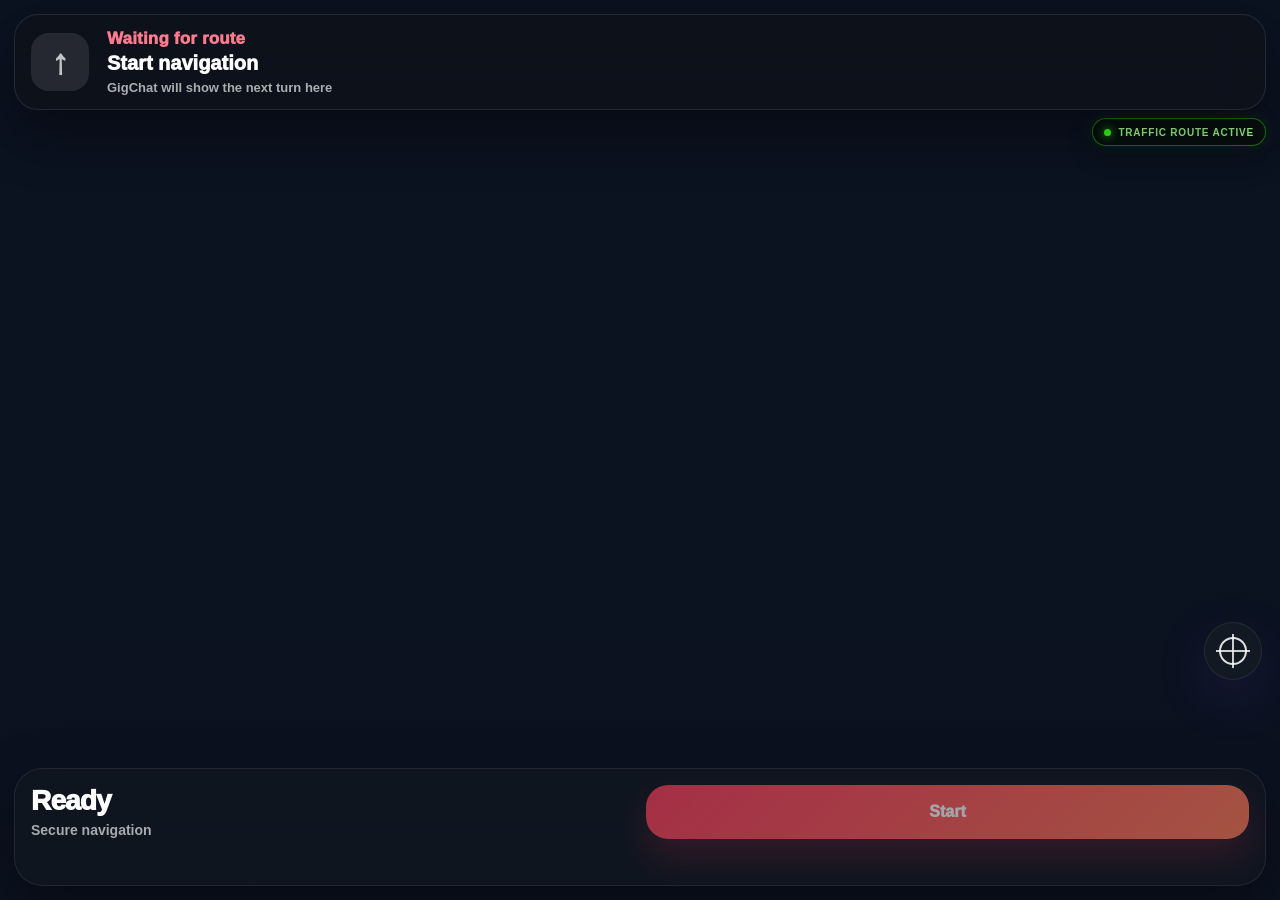
==== provider/job-3d-mapbox/index.html @ 3cf7f9a0 "Add provider language to map interface" ====
<!doctype html>
<html lang="en">
<head>
  <meta charset="utf-8" />
  <meta name="viewport" content="width=device-width, initial-scale=1, viewport-fit=cover" />
  <title>GigChat Navigation</title>

  <link href="https://api.mapbox.com/mapbox-gl-js/v3.12.0/mapbox-gl.css" rel="stylesheet" />

  <style>
    :root {
      --ink: #171327;
      --muted: rgba(45, 35, 78, 0.62);
      --violet: #7c3cff;
      --pink: #ff4f9a;
      --shadow: 0 18px 50px rgba(89, 55, 180, 0.18);
    }

    * {
      box-sizing: border-box;
      -webkit-tap-highlight-color: transparent;
    }

    html,
    body {
      margin: 0;
      width: 100%;
      height: 100%;
      overflow: hidden;
      font-family: -apple-system, BlinkMacSystemFont, "Segoe UI", Arial, sans-serif;
      background: #f6f1ff;
      color: var(--ink);
    }

    .screen {
      position: fixed;
      inset: 0;
      overflow: hidden;
      background: #f6f1ff;
    }

    .traffic-route-indicator {
      position: absolute;
      top: 118px;
      right: 14px;
      z-index: 30;
      display: flex;
      align-items: center;
      gap: 7px;
      min-height: 28px;
      padding: 0 11px;
      border: 1px solid rgba(57, 255, 20, 0.42);
      border-radius: 999px;
      background: rgba(7, 15, 12, 0.82);
      color: #9dff87;
      font-size: 10px;
      font-weight: 800;
      letter-spacing: 0.08em;
      text-transform: uppercase;
      box-shadow:
        0 8px 24px rgba(0, 0, 0, 0.28),
        0 0 14px rgba(57, 255, 20, 0.12);
      backdrop-filter: blur(10px);
      -webkit-backdrop-filter: blur(10px);
      pointer-events: none;
    }

    .traffic-route-indicator::before {
      content: "";
      width: 7px;
      height: 7px;
      flex: 0 0 7px;
      border-radius: 50%;
      background: #39ff14;
      box-shadow: 0 0 9px rgba(57, 255, 20, 0.9);
    }

    .traffic-route-indicator.checking::before {
      animation: trafficRoutePulse 0.8s ease-in-out infinite alternate;
    }

    @keyframes trafficRoutePulse {
      from {
        opacity: 0.35;
        transform: scale(0.75);
      }

      to {
        opacity: 1;
        transform: scale(1.18);
      }
    }

    #etaChip {
      display: none !important;
    }

    /* Navigation Health Layout v67 */
    .eta-chip {
      display: none !important;
    }

    .navigation-health-monitor {
      left: 14px;

    }

    .navigation-health-monitor {
      position: absolute;
      left: 12px;

      z-index: 50;
      display: none;
      width: 250px;
      max-width: calc(100vw - 28px);
      padding: 11px 13px;
      border: 1px solid rgba(255, 255, 255, 0.16);
      border-radius: 16px;
      background: rgba(5, 10, 16, 0.88);
      color: rgba(255, 255, 255, 0.92);
      font-size: 11px;
      line-height: 1.45;
      box-shadow: 0 12px 30px rgba(0, 0, 0, 0.38);
      backdrop-filter: blur(12px);
      -webkit-backdrop-filter: blur(12px);
      pointer-events: none;
    }

    .navigation-health-monitor.visible {
      display: block;
    }

    .navigation-health-title {
      margin-bottom: 5px;
      color: #39ff14;
      font-size: 10px;
      font-weight: 900;
      letter-spacing: 0.09em;
      text-transform: uppercase;
    }

    .navigation-health-row {
      display: flex;
      justify-content: space-between;
      gap: 10px;
      min-height: 17px;
    }

    .navigation-health-label {
      color: rgba(255, 255, 255, 0.56);
    }

    .navigation-health-value {
      text-align: right;
      font-weight: 750;
    }

    #map {
      position: absolute;
      inset: 0;
      z-index: 1;
    }

    .map-veil {
      position: absolute;
      inset: 0;
      z-index: 2;
      pointer-events: none;
      background:
        radial-gradient(circle at center, rgba(255,255,255,0.02), rgba(238,226,255,0.34)),
        linear-gradient(180deg, rgba(250,247,255,0.06), rgba(246,240,255,0.35));
    }

    .top-pill {
      position: absolute;
      top: calc(18px + env(safe-area-inset-top));
      left: 50%;
      transform: translateX(-50%);
      z-index: 20;
      display: flex;
      align-items: center;
      gap: 10px;
      padding: 12px 18px;
      border-radius: 999px;
      background: rgba(255,255,255,0.86);
      box-shadow: var(--shadow);
      backdrop-filter: blur(18px);
      font-size: 15px;
      font-weight: 850;
    }

    .g-mark {
      width: 25px;
      height: 25px;
      border-radius: 50%;
      display: grid;
      place-items: center;
      color: white;
      font-weight: 950;
      background: linear-gradient(135deg, var(--pink), var(--violet));
    }

    .turn-card {
      position: absolute;
      top: calc(82px + env(safe-area-inset-top));
      left: 18px;
      right: 18px;
      z-index: 20;
      min-height: 86px;
      display: flex;
      align-items: center;
      gap: 16px;
      padding: 18px;
      border-radius: 24px;
      background: rgba(255,255,255,0.9);
      box-shadow: var(--shadow);
      backdrop-filter: blur(22px);
    }

    .turn-icon {
      width: 52px;
      height: 52px;
      border-radius: 18px;
      display: grid;
      place-items: center;
      color: var(--violet);
      background: rgba(124,60,255,0.08);
      font-size: 30px;
      font-weight: 950;
      flex: 0 0 auto;
    }

    .turn-main {
      font-size: 22px;
      font-weight: 950;
      line-height: 1.08;
    }

    .turn-sub {
      margin-top: 6px;
      font-size: 15px;
      font-weight: 700;
      color: var(--muted);
    }

    .provider-arrow {
      position: absolute;
      left: 50%;
      bottom: calc(245px + env(safe-area-inset-bottom));
      z-index: 18;
      width: 78px;
      height: 78px;
      transform: translateX(-50%);
      pointer-events: none;
      filter: drop-shadow(0 18px 24px rgba(124,60,255,0.28));
    }

    .provider-arrow::before {
      content: "";
      position: absolute;
      inset: 10px;
      background: linear-gradient(135deg, #22e0ff, #7c3cff);
      clip-path: polygon(50% 0%, 92% 92%, 50% 72%, 8% 92%);
    }

    .provider-arrow::after {
      content: "";
      position: absolute;
      left: 50%;
      top: 48%;
      width: 82px;
      height: 42px;
      transform: translate(-50%, -50%);
      border-radius: 999px;
      background: rgba(124,60,255,0.16);
      z-index: -1;
    }

    .eta-chip {
      position: absolute;
      left: 18px;
      bottom: calc(220px + env(safe-area-inset-bottom));
      z-index: 20;
      min-width: 105px;
      padding: 14px 16px;
      border-radius: 999px;
      background: rgba(18,18,24,0.9);
      color: white;
      box-shadow: 0 18px 38px rgba(18,18,24,0.24);
      backdrop-filter: blur(16px);
      font-weight: 950;
      text-align: center;
    }

    .eta-chip span {
      display: block;
      font-size: 22px;
      line-height: 1;
    }

    .eta-chip small {
      display: block;
      margin-top: 5px;
      font-size: 12px;
      color: rgba(255,255,255,0.68);
      font-weight: 750;
    }

    .recenter {
      position: absolute;
      right: 18px;
      bottom: calc(220px + env(safe-area-inset-bottom));
      z-index: 20;
      width: 58px;
      height: 58px;
      border: 0;
      border-radius: 999px;
      background: rgba(255,255,255,0.92);
      color: var(--violet);
      box-shadow: var(--shadow);
      backdrop-filter: blur(18px);
      font-size: 28px;
      font-weight: 950;
    }

    .bottom-sheet {
      position: absolute;
      left: 14px;
      right: 14px;
      bottom: calc(14px + env(safe-area-inset-bottom));
      z-index: 20;
      border-radius: 28px;
      padding: 16px;
      background: rgba(255,255,255,0.92);
      box-shadow: var(--shadow);
      backdrop-filter: blur(24px);
    }

    .bottom-row {
      display: grid;
      grid-template-columns: 1fr 1fr;
      gap: 12px;
      align-items: center;
    }

    .metric strong {
      display: block;
      font-size: 28px;
      line-height: 1;
      color: var(--violet);
      font-weight: 950;
      letter-spacing: -0.03em;
    }

    .metric span {
      display: block;
      margin-top: 7px;
      color: var(--muted);
      font-size: 14px;
      font-weight: 800;
    }

    .start-btn {
      width: 100%;
      border: 0;
      border-radius: 22px;
      padding: 18px 16px;
      color: white;
      background: linear-gradient(135deg, var(--pink) 0%, var(--violet) 72%);
      box-shadow: 0 18px 36px rgba(124,60,255,0.24);
      font-size: 16px;
      font-weight: 950;
    }

    .start-btn:disabled {
      opacity: 0.62;
    }

    .status {
      margin-top: 12px;
      min-height: 18px;
      color: var(--muted);
      font-size: 13px;
      font-weight: 750;
      line-height: 1.35;
    }

    .error {
      position: absolute;
      left: 18px;
      right: 18px;
      bottom: calc(26px + env(safe-area-inset-bottom));
      z-index: 40;
      display: none;
      padding: 16px;
      border-radius: 18px;
      color: #9d174d;
      background: rgba(255,255,255,0.94);
      box-shadow: var(--shadow);
      line-height: 1.35;
      font-weight: 800;
    }

    .mapboxgl-ctrl-bottom-left,
    .mapboxgl-ctrl-bottom-right {
      display: none;
    }

    /* GigChat 3D navigation dark mode v2 */
    body,
    .screen {
      background: #0b1220;
      color: #ffffff;
    }

    .map-veil {
      background:
        linear-gradient(180deg, rgba(9, 14, 24, 0.08), rgba(9, 14, 24, 0.18)),
        radial-gradient(circle at 50% 60%, rgba(124, 60, 255, 0.05), rgba(5, 9, 16, 0.24));
    }

    .top-pill,
    .turn-card {
      display: none;
    }

    .provider-arrow {
      display: none;
    }

    .screen.live .provider-arrow {
      display: block;
    }

    .bottom-sheet {
      background: rgba(16, 22, 32, 0.94);
      color: #ffffff;
      border: 1px solid rgba(255, 255, 255, 0.08);
      box-shadow: 0 20px 55px rgba(0, 0, 0, 0.42);
    }

    .metric strong {
      color: #ffffff;
    }

    .metric span,
    .status {
      color: rgba(255, 255, 255, 0.64);
    }

    .start-btn {
      background: linear-gradient(135deg, #ff405f 0%, #ff7a59 100%);
      box-shadow: 0 18px 36px rgba(255, 64, 95, 0.24);
    }

    .eta-chip {
      background: rgba(8, 10, 15, 0.92);
      box-shadow: 0 18px 38px rgba(0, 0, 0, 0.36);
    }

    .recenter {
      background: rgba(20, 26, 36, 0.94);
      color: #ffffff;
      border: 1px solid rgba(255, 255, 255, 0.08);
    }


    /* Provider 3D marker v2 */
    .provider-arrow {
      display: none !important;
    }

    .nav-arrow-marker {
      width: 78px;
      height: 78px;
      pointer-events: none;
      filter: drop-shadow(0 18px 24px rgba(0, 0, 0, 0.34));
    }

    .nav-arrow-marker::before {
      content: "";
      position: absolute;
      inset: 10px;
      background: linear-gradient(135deg, #21dfff, #7c3cff);
      clip-path: polygon(50% 0%, 92% 92%, 50% 72%, 8% 92%);
    }

    .nav-arrow-marker::after {
      content: "";
      position: absolute;
      left: 50%;
      top: 48%;
      width: 82px;
      height: 42px;
      transform: translate(-50%, -50%);
      border-radius: 999px;
      background: rgba(124, 60, 255, 0.18);
      z-index: -1;
    }


    /* Provider 3D polish v3 */
    .nav-arrow-marker {
      filter: drop-shadow(0 14px 18px rgba(0, 0, 0, 0.26));
    }

    .nav-arrow-marker::after {
      left: 50%;
      top: 58%;
      width: 58px;
      height: 58px;
      transform: translate(-50%, -50%);
      border-radius: 999px;
      background:
        radial-gradient(circle, rgba(124, 60, 255, 0.28) 0%, rgba(124, 60, 255, 0.16) 42%, rgba(124, 60, 255, 0) 72%);
      z-index: -1;
    }

    .eta-chip {
      background: rgba(16, 22, 32, 0.94);
      border: 1px solid rgba(255, 255, 255, 0.08);
      box-shadow: 0 20px 55px rgba(0, 0, 0, 0.42);
    }

    .recenter {
      display: grid;
      place-items: center;
      position: absolute;
      font-size: 0;
      line-height: 0;
      overflow: hidden;
    }

    .recenter::before {
      content: "";
      position: absolute;
      left: 50%;
      top: 50%;
      width: 24px;
      height: 24px;
      transform: translate(-50%, -50%);
      border-radius: 50%;
      border: 2px solid rgba(255, 255, 255, 0.86);
    }

    .recenter::after {
      content: "";
      position: absolute;
      left: 50%;
      top: 50%;
      width: 34px;
      height: 34px;
      transform: translate(-50%, -50%);
      background:
        linear-gradient(90deg, transparent 0 47%, rgba(255, 255, 255, 0.86) 47% 53%, transparent 53% 100%),
        linear-gradient(0deg, transparent 0 47%, rgba(255, 255, 255, 0.86) 47% 53%, transparent 53% 100%);
      opacity: 0.92;
    }


    /* Small 3D map readability tune */
    .map-veil {
      background:
        linear-gradient(180deg, rgba(9, 14, 24, 0.04), rgba(9, 14, 24, 0.10)),
        radial-gradient(circle at 50% 60%, rgba(124, 60, 255, 0.04), rgba(5, 9, 16, 0.14)) !important;
    }


    /* Dark readable map v10 */
    .map-veil {
      background:
        linear-gradient(180deg, rgba(5, 9, 16, 0.02), rgba(5, 9, 16, 0.08)),
        radial-gradient(circle at 50% 65%, rgba(124, 60, 255, 0.04), rgba(5, 9, 16, 0.08)) !important;
    }


    /* Vector dark map readable labels v11 */
    .map-veil {
      background:
        linear-gradient(180deg, rgba(5, 9, 16, 0.00), rgba(5, 9, 16, 0.04)) !important;
    }


    /* Soften dark map black blocks v12 */


    /* Red guide-color 3D provider arrow v14 */
    .nav-arrow-marker {
      width: 86px;
      height: 86px;
      pointer-events: none;
      filter:
        drop-shadow(0 10px 8px rgba(0, 0, 0, 0.34))
        drop-shadow(0 0 20px rgba(255, 64, 95, 0.34));
    }

    .nav-arrow-marker::before {
      content: "";
      position: absolute;
      left: 50%;
      top: 50%;
      width: 78px;
      height: 78px;
      transform: translate(-50%, -50%);
      background: #ffffff;
      clip-path: polygon(50% 3%, 91% 89%, 50% 71%, 9% 89%);
      filter: drop-shadow(0 4px 7px rgba(0, 0, 0, 0.28));
      z-index: 2;
    }

    .nav-arrow-marker::after {
      content: "";
      position: absolute;
      left: 50%;
      top: 50%;
      width: 59px;
      height: 59px;
      transform: translate(-50%, -52%);
      background:
        linear-gradient(145deg, #ff7b8d 0%, #ff405f 48%, #e9284d 100%);
      clip-path: polygon(50% 4%, 90% 88%, 50% 70%, 10% 88%);
      box-shadow:
        inset 0 4px 8px rgba(255, 255, 255, 0.42),
        inset 0 -7px 11px rgba(130, 0, 25, 0.30),
        0 0 16px rgba(255, 64, 95, 0.42);
      z-index: 3;
    }


    /* GPS turn-by-turn banner v15 */
    .gps-banner {
      position: absolute;
      left: 14px;
      right: 14px;
      top: calc(14px + env(safe-area-inset-top));
      z-index: 30;
      min-height: 92px;
      display: grid;
      grid-template-columns: 64px 1fr;
      gap: 12px;
      align-items: center;
      padding: 14px 16px;
      border-radius: 24px;
      background: rgba(13, 18, 27, 0.94);
      color: #ffffff;
      border: 1px solid rgba(255, 255, 255, 0.10);
      box-shadow: 0 22px 55px rgba(0, 0, 0, 0.42);
      backdrop-filter: blur(22px);
      -webkit-backdrop-filter: blur(22px);
    }

    .gps-icon {
      width: 58px;
      height: 58px;
      display: grid;
      place-items: center;
      border-radius: 18px;
      background:
        radial-gradient(circle at 35% 25%, rgba(255,255,255,0.38), rgba(255,255,255,0) 34%),
        linear-gradient(145deg, #ff7b8d 0%, #ff405f 48%, #e9284d 100%);
      color: #ffffff;
      font-size: 34px;
      font-weight: 950;
      line-height: 1;
      box-shadow:
        inset 0 4px 8px rgba(255, 255, 255, 0.30),
        inset 0 -7px 11px rgba(130, 0, 25, 0.30),
        0 0 18px rgba(255, 64, 95, 0.36);
    }

    .gps-copy {
      min-width: 0;
    }

    .gps-distance {
      font-size: 17px;
      font-weight: 950;
      color: #ff7b8d;
      letter-spacing: 0.01em;
      margin-bottom: 4px;
    }

    .gps-instruction {
      font-size: 20px;
      line-height: 1.08;
      font-weight: 950;
      color: #ffffff;
      white-space: nowrap;
      overflow: hidden;
      text-overflow: ellipsis;
    }

    .gps-sub {
      margin-top: 5px;
      font-size: 13px;
      line-height: 1.18;
      font-weight: 750;
      color: rgba(255, 255, 255, 0.66);
      white-space: nowrap;
      overflow: hidden;
      text-overflow: ellipsis;
    }

    .gps-banner.waiting .gps-icon {
      background: rgba(255, 255, 255, 0.10);
      box-shadow: none;
      color: rgba(255, 255, 255, 0.72);
    }

    @media (max-width: 390px) {
      .gps-banner {
        grid-template-columns: 58px 1fr;
        min-height: 86px;
        padding: 12px 14px;
      }

      .gps-icon {
        width: 52px;
        height: 52px;
        font-size: 30px;
      }

      .gps-instruction {
        font-size: 18px;
      }
    }

  </style>
</head>

<body>
  <main class="screen">
    <div id="map"></div>

    <div id="navigationHealthMonitor" class="navigation-health-monitor">
      <div class="navigation-health-title">Navigation health</div>

      <div class="navigation-health-row">
        <span class="navigation-health-label">GPS</span>
        <span id="healthGps" class="navigation-health-value">Waiting</span>
      </div>

      <div class="navigation-health-row">
        <span class="navigation-health-label">ETA</span>
        <span id="healthEta" class="navigation-health-value">Waiting</span>
      </div>

      <div class="navigation-health-row">
        <span class="navigation-health-label">Map Match</span>
        <span id="healthMapMatch" class="navigation-health-value">Waiting</span>
      </div>

      <div class="navigation-health-row">
        <span class="navigation-health-label">Watcher</span>
        <span id="healthWatcher" class="navigation-health-value">Inactive</span>
      </div>

      <div class="navigation-health-row">
        <span class="navigation-health-label">Page</span>
        <span id="healthPage" class="navigation-health-value">Visible</span>
      </div>

      <div class="navigation-health-row">
        <span class="navigation-health-label">Resume</span>
        <span id="healthResume" class="navigation-health-value">None</span>
      </div>

      <div class="navigation-health-row">
        <span class="navigation-health-label">Recovery</span>
        <span id="healthRecovery" class="navigation-health-value">None</span>
      </div>

      <div class="navigation-health-row">
        <span class="navigation-health-label">Restarts</span>
        <span id="healthRestarts" class="navigation-health-value">0</span>
      </div>
    </div>
    <div id="trafficRouteIndicator" class="traffic-route-indicator">
      Traffic route active
    </div>
    <div class="map-veil"></div>

    <div class="top-pill">
      <div class="g-mark">G</div>
      <div>Navigation</div>
    </div>

    <section class="turn-card">
      <div class="turn-icon">&#8599;</div>
      <div>
        <div id="turnMain" class="turn-main">Ready to start</div>
        <div id="turnSub" class="turn-sub">Live route inside GigChat</div>
      </div>
    </section>

    <div class="provider-arrow" aria-hidden="true"></div>


    <section id="gpsBanner" class="gps-banner waiting" aria-live="polite">
      <div id="gpsIcon" class="gps-icon">↑</div>
      <div class="gps-copy">
        <div id="gpsDistance" class="gps-distance">Waiting for route</div>
        <div id="gpsInstruction" class="gps-instruction">Start navigation</div>
        <div id="gpsSub" class="gps-sub">GigChat will show the next turn here</div>
      </div>
    </section>

    <div class="eta-chip">
      <span id="etaChip">--</span>
      <small>ETA</small>
    </div>

    <button id="recenterBtn" class="recenter" type="button">&#8982;</button>

    <section class="bottom-sheet">
      <div class="bottom-row">
        <div class="metric">
          <strong id="etaMain">Ready</strong>
          <span id="distanceMain">Secure navigation</span>
        </div>

        <button id="navBtn" class="start-btn" disabled type="button">
          Start
        </button>
      </div>

      <div id="navStatus" class="status"></div>
    </section>

    <div id="error" class="error"></div>
  </main>

  <script src="https://api.mapbox.com/mapbox-gl-js/v3.12.0/mapbox-gl.js"></script>

  <script>
    const API_BASE = "https://ohpsfazyxduzacwdjyrv.functions.supabase.co/rapid-task";

    const navBtn = document.getElementById("navBtn");
    const navStatusEl = document.getElementById("navStatus");
    const trafficRouteIndicatorEl =
      document.getElementById("trafficRouteIndicator");
    const errorEl = document.getElementById("error");
    const etaChipEl = document.getElementById("etaChip");
    const etaMainEl = document.getElementById("etaMain");
    const distanceMainEl = document.getElementById("distanceMain");
    const gpsBannerEl = document.getElementById("gpsBanner");
    const gpsIconEl = document.getElementById("gpsIcon");
    const gpsDistanceEl = document.getElementById("gpsDistance");
    const gpsInstructionEl = document.getElementById("gpsInstruction");
    const gpsSubEl = document.getElementById("gpsSub");
    const turnMainEl = document.getElementById("turnMain");
    const turnSubEl = document.getElementById("turnSub");
    const recenterBtn = document.getElementById("recenterBtn");
    const screenEl = document.querySelector(".screen");
    const bottomSheetEl = document.querySelector(".bottom-sheet");

    const navigationHealthMonitorEl =
      document.getElementById("navigationHealthMonitor");
    const healthGpsEl = document.getElementById("healthGps");
    const healthEtaEl = document.getElementById("healthEta");
    const healthMapMatchEl = document.getElementById("healthMapMatch");
    const healthWatcherEl = document.getElementById("healthWatcher");
    const healthPageEl = document.getElementById("healthPage");
    const healthResumeEl = document.getElementById("healthResume");
    const healthRecoveryEl = document.getElementById("healthRecovery");
    const healthRestartsEl = document.getElementById("healthRestarts");

    let navigationVisibilityTracking = false;
    let lastNavigationVisibilityAction = "";
    let lastNavigationVisibilityActionAt = 0;

    let currentToken = "";
    let exactLat = null;
    let exactLng = null;

    // Provider Map Language v69
    let providerLanguage = "en";

    function providerText(en, es) {
      return providerLanguage === "es" ? es : en;
    }

    function applyProviderMapLanguage() {
      // Provider Map Language v69
      document.documentElement.lang = providerLanguage;

      const healthTitleEl =
        document.querySelector(".navigation-health-title");

      if (healthTitleEl) {
        healthTitleEl.textContent = providerText(
          "Navigation health",
          "Estado de navegaciÃ³n"
        );
      }

      const healthLabels =
        document.querySelectorAll(".navigation-health-label");

      const translatedHealthLabels = providerLanguage === "es"
        ? [
            "GPS",
            "Tiempo estimado",
            "Ajuste al mapa",
            "Seguimiento",
            "PÃ¡gina",
            "ReanudaciÃ³n",
            "RecuperaciÃ³n",
            "Reinicios",
          ]
        : [
            "GPS",
            "ETA",
            "Map Match",
            "Watcher",
            "Page",
            "Resume",
            "Recovery",
            "Restarts",
          ];

      healthLabels.forEach((element, index) => {
        if (translatedHealthLabels[index]) {
          element.textContent = translatedHealthLabels[index];
        }
      });

      if (trafficRouteIndicatorEl) {
        trafficRouteIndicatorEl.textContent = providerText(
          "Traffic route active",
          "Ruta con trÃ¡fico activa"
        );
      }

      const topNavigationLabel =
        document.querySelector(".top-pill div:last-child");

      if (topNavigationLabel) {
        topNavigationLabel.textContent = providerText(
          "Navigation",
          "NavegaciÃ³n"
        );
      }

      if (turnMainEl) {
        turnMainEl.textContent = providerText(
          "Ready to start",
          "Listo para comenzar"
        );
      }

      if (turnSubEl) {
        turnSubEl.textContent = providerText(
          "Live route inside GigChat",
          "Ruta en vivo dentro de GigChat"
        );
      }

      if (gpsDistanceEl) {
        gpsDistanceEl.textContent = providerText(
          "Waiting for route",
          "Esperando ruta"
        );
      }

      if (gpsInstructionEl) {
        gpsInstructionEl.textContent = providerText(
          "Start navigation",
          "Iniciar navegaciÃ³n"
        );
      }

      if (gpsSubEl) {
        gpsSubEl.textContent = providerText(
          "GigChat will show the next turn here",
          "GigChat mostrarÃ¡ aquÃ­ el prÃ³ximo giro"
        );
      }

      if (etaMainEl) {
        etaMainEl.textContent = providerText(
          "Ready",
          "Listo"
        );
      }

      if (distanceMainEl) {
        distanceMainEl.textContent = providerText(
          "Secure navigation",
          "NavegaciÃ³n segura"
        );
      }

      if (navBtn && !navigationVisibilityTracking) {
        navBtn.textContent = providerText(
          "Start",
          "Comenzar"
        );
      }

      if (healthGpsEl) {
        healthGpsEl.textContent = providerText(
          "Waiting",
          "Esperando"
        );
      }

      if (healthEtaEl) {
        healthEtaEl.textContent = providerText(
          "Waiting",
          "Esperando"
        );
      }

      if (healthMapMatchEl) {
        healthMapMatchEl.textContent = providerText(
          "Waiting",
          "Esperando"
        );
      }

      if (healthWatcherEl) {
        healthWatcherEl.textContent = providerText(
          "Inactive",
          "Inactivo"
        );
      }

      if (healthPageEl) {
        healthPageEl.textContent = providerText(
          "Visible",
          "Visible"
        );
      }

      if (healthResumeEl) {
        healthResumeEl.textContent = providerText(
          "None",
          "Ninguna"
        );
      }

      if (healthRecoveryEl) {
        healthRecoveryEl.textContent = providerText(
          "None",
          "Ninguna"
        );
      }
    }
    const mapboxTokenUrl = new URL(window.location.href);
    const shouldResetMapboxToken =
      mapboxTokenUrl.searchParams.get("reset_mapbox_token") === "1";

    if (shouldResetMapboxToken) {
      localStorage.removeItem("GIGCHAT_MAPBOX_PUBLIC_TOKEN");
    }

    const storedMapboxToken = localStorage.getItem("GIGCHAT_MAPBOX_PUBLIC_TOKEN");
    const promptedMapboxToken =
      storedMapboxToken || window.prompt("Paste Mapbox public token for this browser");

    mapboxgl.accessToken = promptedMapboxToken || "";

    if (promptedMapboxToken) {
      localStorage.setItem("GIGCHAT_MAPBOX_PUBLIC_TOKEN", promptedMapboxToken);
    }

    let map = null;
    let routePoints = [];
    let watchId = null;
    let lastPingAt = 0;

    // Navigation Health Monitor v65
    const navigationHealthUrl = new URL(window.location.href);
    const navigationHealthDebugEnabled =
      navigationHealthUrl.searchParams.get("debug") === "1";

    const NAVIGATION_GPS_STALE_MS = 30000;
    const NAVIGATION_RECOVERY_COOLDOWN_MS = 18000;
    const NAVIGATION_HEALTH_REFRESH_MS = 3000;

    let navigationLastGpsAt = 0;
    let navigationLastEtaAt = 0;
    let navigationLastMapMatchAt = 0;
    let navigationMapMatchStatus = "Waiting";
    let navigationLastRecoveryAt = 0;
    let navigationRecoveryInFlight = false;

    // Navigation Recovery Proof v68
    let navigationLastResumeAt = 0;
    let navigationLastRecoveryReason = "None";
    let navigationRecoveryRestartCount = 0;
    let followProvider = false;
    let wakeLock = null;
    let lastProviderPoint = null;
    let providerMarker = null;
    let serviceAreaDomMarker = null;

    // Initial Camera Align v30
    let initialCameraAligned = false;

    // Provider Fast Bearing v23
    let lastLiveHeading = null;
    let lastLiveHeadingAt = 0;

    const PROVIDER_HEADING_MAX_AGE_MS = 2500;
    const PROVIDER_HEADING_MIN_SPEED_MPH = 4;

    // Service Area Circle v22
    let serviceAreaLngLat = null;

    const SERVICE_AREA_RADIUS_METERS = 60;

    // Provider Arrival Geofence v68
    let providerArrivalActionSent = false;
    let providerArrivalActionInFlight = false;
    let providerArrivalLastAttemptAt = 0;

    const PROVIDER_ARRIVAL_RETRY_MS = 15000;
    const PROVIDER_ARRIVAL_MAX_ACCURACY_METERS = 80;

    // GPS Navigation Meter v21
    let navigationRouteSteps = [];
    let navigationRouteStepsSignature = "";
    let navigationCurrentStepIndex = 0;
    let navigationLastTurnNowAt = 0;

    const NAVIGATION_STEP_LOOKAHEAD_COUNT = 3;
    const NAVIGATION_TURN_NOW_METERS = 12;
    const NAVIGATION_SWITCH_STEP_METERS = 8;

    // Provider Speed Debug v19
    let lastSpeedDebugPoint = null;
    let lastSpeedDebugAt = 0;
    let smoothedSpeedMph = 0;

    const METERS_PER_SECOND_TO_MPH = 2.2369362920544;

    // Navigation Tracking v18
    let lastAcceptedGpsLngLat = null;
    let lastAcceptedGpsAt = 0;

    const NAVIGATION_SNAP_BACKTRACK_SEGMENTS = 2;
    const NAVIGATION_SNAP_LOOKAHEAD_SEGMENTS = 80;
    const NAVIGATION_MIN_GPS_MOVE_METERS = 1.5;
    const NAVIGATION_HARD_CATCHUP_METERS = 75;

    // Route Progress v17
    let fullRouteLinePoints = [];
    let routeProgressLastIndex = 0;
    let routeProgressLastUpdateAt = 0;

    const ROUTE_PROGRESS_UPDATE_INTERVAL_MS = 120;
    const MAPBOX_REROUTE_WATCHDOG_INTERVAL_MS = 75000;

    // Provider Map Matching v60B
    const PROVIDER_MAP_MATCH_INTERVAL_MS = 5000;
    const PROVIDER_MAP_MATCH_MAX_POINTS = 8;
    const PROVIDER_MAP_MATCH_MIN_CONFIDENCE = 0.15;

    let providerMapMatchingPoints = [];
    let providerLastMapMatchAt = 0;
    let providerMapMatchingInFlight = false;

    // Smooth Provider Navigation v16
    // Marker Glide v36
    let smoothProviderPoint = null;
    let smoothProviderBearing = 0;
    let smoothProviderAnimationFrame = 0;
    let lastProviderCameraAt = 0;

    const SMOOTH_PROVIDER_MIN_ANIMATION_MS = 420;
    const SMOOTH_PROVIDER_MAX_ANIMATION_MS = 950;
    const SMOOTH_PROVIDER_CAMERA_INTERVAL_MS = 180;
    const SMOOTH_PROVIDER_MAX_ACCURACY_METERS = 150;


    function getToken() {
      const url = new URL(window.location.href);
      const queryToken = url.searchParams.get("token");
      if (queryToken) return queryToken.trim();

      const parts = window.location.pathname.split("/").filter(Boolean);
      return parts[parts.length - 1] || "";
    }

    function navigationHealthAgeText(timestamp) {
      const value = Number(timestamp);

      if (!Number.isFinite(value) || value <= 0) {
        return "Waiting";
      }

      const seconds = Math.max(
        0,
        Math.round((Date.now() - value) / 1000)
      );

      if (seconds <= 2) return "Live";
      return `${seconds}s ago`;
    }

    function positionNavigationHealthMonitor() {
      // Navigation Health Layout v67
      if (
        !navigationHealthMonitorEl ||
        !bottomSheetEl ||
        !screenEl
      ) {
        return;
      }

      const screenRect = screenEl.getBoundingClientRect();
      const sheetRect = bottomSheetEl.getBoundingClientRect();

      const bottomDistance = Math.max(
        8,
        screenRect.bottom - sheetRect.top + 8
      );

      navigationHealthMonitorEl.style.bottom =
        `${Math.round(bottomDistance)}px`;
    }

    function updateNavigationHealthMonitor() {
      // Navigation Health Monitor v65
      if (!navigationHealthMonitorEl) return;

      positionNavigationHealthMonitor();

      navigationHealthMonitorEl.classList.toggle(
        "visible",
        navigationHealthDebugEnabled
      );

      if (!navigationHealthDebugEnabled) return;

      const gpsAge = navigationLastGpsAt
        ? Date.now() - navigationLastGpsAt
        : Infinity;

      if (healthGpsEl) {
        healthGpsEl.textContent =
          gpsAge <= NAVIGATION_GPS_STALE_MS
            ? navigationHealthAgeText(navigationLastGpsAt)
            : navigationLastGpsAt
              ? `Delayed ${Math.round(gpsAge / 1000)}s`
              : "Waiting";
      }

      if (healthEtaEl) {
        healthEtaEl.textContent =
          navigationHealthAgeText(navigationLastEtaAt);
      }

      if (healthMapMatchEl) {
        const age = navigationLastMapMatchAt
          ? navigationHealthAgeText(navigationLastMapMatchAt)
          : "";

        healthMapMatchEl.textContent =
          age && navigationMapMatchStatus === "Matched"
            ? `Matched Â· ${age}`
            : navigationMapMatchStatus;
      }

      if (healthWatcherEl) {
        healthWatcherEl.textContent =
          navigationRecoveryInFlight
            ? "Restarting"
            : watchId !== null
              ? "Active"
              : "Inactive";
      }

      if (healthPageEl) {
        healthPageEl.textContent =
          document.visibilityState === "visible"
            ? navigator.onLine
              ? "Visible / online"
              : "Visible / offline"
            : "Hidden";
      }

      if (healthResumeEl) {
        healthResumeEl.textContent =
          navigationLastResumeAt
            ? navigationHealthAgeText(navigationLastResumeAt)
            : "None";
      }

      if (healthRecoveryEl) {
        healthRecoveryEl.textContent =
          navigationLastRecoveryReason || "None";
      }

      if (healthRestartsEl) {
        healthRestartsEl.textContent =
          String(navigationRecoveryRestartCount);
      }
    }

    function markNavigationGpsHealth() {
      navigationLastGpsAt = Date.now();
      updateNavigationHealthMonitor();
    }

    function markNavigationEtaHealth() {
      navigationLastEtaAt = Date.now();
      updateNavigationHealthMonitor();
    }

    function markNavigationMapMatchHealth(status) {
      navigationMapMatchStatus = String(status || "Waiting");

      if (navigationMapMatchStatus === "Matched") {
        navigationLastMapMatchAt = Date.now();
      }

      updateNavigationHealthMonitor();
    }

    function setTrafficRouteIndicator(message, checking = false) {
      // Traffic Route Indicator v59
      if (!trafficRouteIndicatorEl) return;

      trafficRouteIndicatorEl.textContent =
        String(message || "Traffic route active");

      trafficRouteIndicatorEl.classList.toggle(
        "checking",
        Boolean(checking)
      );
    }

    function isProviderSimulatorEnabled() {
      // Provider Route Simulator v41
      const url = new URL(window.location.href);
      const value = String(url.searchParams.get("sim") || "").trim().toLowerCase();
      return value === "1" || value === "true" || value === "yes";
    }

    function setStatus(message) {
      navStatusEl.textContent = message || "";
    }

    function showError(message) {
      errorEl.style.display = "block";
      errorEl.textContent = message || "Something went wrong.";
    }

    function formatDistance(meters) {
      const n = Number(meters);
      if (!Number.isFinite(n) || n <= 0) return "--";

      const miles = n / 1609.344;
      if (miles < 0.1) return Math.round(n) + " m";
      if (miles < 10) return miles.toFixed(1) + " mi";
      return Math.round(miles) + " mi";
    }


    function maneuverIcon(maneuver) {
      const value = String(maneuver || "").toUpperCase();

      if (value.includes("LEFT")) return "↰";
      if (value.includes("RIGHT")) return "↱";
      if (value.includes("ROUNDABOUT")) return "↻";
      if (value.includes("RAMP")) return "↱";
      if (value.includes("MERGE")) return "⇢";
      if (value.includes("DEPART")) return "↑";
      if (value.includes("ARRIVE")) return "✓";
      if (value.includes("UTURN")) return "↶";

      return "↑";
    }

    function cleanGpsInstruction(value) {
      return String(value || "")
        .replace(/\s+/g, " ")
        .replace(/\bToll road\b/gi, "")
        .replace(/\bDestination will be on the right\b/gi, "Destination on the right")
        .replace(/\bDestination will be on the left\b/gi, "Destination on the left")
        .trim();
    }

    function shortActionFromInstruction(clean) {
      const value = String(clean || "").trim();

      const lower = value.toLowerCase();

      if (lower.startsWith("head ")) {
        const onIndex = lower.indexOf(" on ");
        return onIndex > 0 ? value.slice(0, onIndex).trim() : "Continue";
      }

      if (lower.startsWith("turn left")) return "Turn left";
      if (lower.startsWith("turn right")) return "Turn right";
      if (lower.startsWith("slight left")) return "Slight left";
      if (lower.startsWith("slight right")) return "Slight right";
      if (lower.startsWith("keep left")) return "Keep left";
      if (lower.startsWith("keep right")) return "Keep right";
      if (lower.startsWith("merge")) return "Merge";
      if (lower.startsWith("take the exit")) return "Take exit";
      if (lower.startsWith("at the roundabout")) return "Roundabout";
      if (lower.startsWith("continue")) return "Continue";
      if (lower.startsWith("arrive")) return "Arrive";

      return "Continue";
    }

    function extractStreetFromInstruction(clean) {
      const value = String(clean || "").trim();
      const lower = value.toLowerCase();

      const patterns = [
        " onto ",
        " on ",
        " toward ",
        " merge onto ",
        " stay on ",
        " follow ",
      ];

      let selectedIndex = -1;
      let selectedPattern = "";

      for (const pattern of patterns) {
        const index = lower.indexOf(pattern);
        if (index >= 0 && (selectedIndex === -1 || index < selectedIndex)) {
          selectedIndex = index;
          selectedPattern = pattern;
        }
      }

      if (selectedIndex === -1) return value;

      let street = value.slice(selectedIndex + selectedPattern.length).trim();

      street = street
        .replace(/^and stay on\s+/i, "")
        .replace(/^to stay on\s+/i, "")
        .replace(/^the\s+/i, "")
        .replace(/\bToll road\b/gi, "")
        .replace(/\bContinue to follow\b.*$/i, "")
        .replace(/\bDestination on the right\b/gi, "")
        .replace(/\bDestination on the left\b/gi, "")
        .trim();

      const towardIndex = street.toLowerCase().indexOf(" toward ");
      if (towardIndex > 0) {
        street = street.slice(0, towardIndex).trim();
      }

      const slashParts = street.split("/");
      if (slashParts.length > 2) {
        street = slashParts.slice(0, 2).join(" / ");
      }

      return street || value;
    }

    function splitGpsInstruction(instruction) {
      const clean = cleanGpsInstruction(instruction);

      if (!clean) {
        return {
          main: "Start navigation",
          sub: "GigChat will show the next turn here",
        };
      }

      return {
        main: extractStreetFromInstruction(clean),
        sub: shortActionFromInstruction(clean),
      };
    }

    function formatStepDistance(meters) {
      const value = Number(meters);
      if (!Number.isFinite(value)) return "";

      if (value < 1000) {
        return Math.max(1, Math.round(value)) + " m";
      }

      return (value / 1000).toFixed(value < 10000 ? 1 : 0) + " km";
    }

    function updateGpsBanner(data) {
      if (!gpsBannerEl || !gpsIconEl || !gpsDistanceEl || !gpsInstructionEl || !gpsSubEl) {
        return;
      }

      const instruction = data && data.next_instruction ? String(data.next_instruction) : "";
      const maneuver = data && data.next_maneuver ? String(data.next_maneuver) : "";
      const distanceMeters =
        data && data.next_step_distance_meters !== undefined
          ? Number(data.next_step_distance_meters)
          : null;

      if (!instruction) {
        gpsBannerEl.classList.add("waiting");
        gpsIconEl.textContent = "↑";
        gpsDistanceEl.textContent = "Waiting for route";
        gpsInstructionEl.textContent = "Start navigation";
        gpsSubEl.textContent = "GigChat will show the next turn here";
        return;
      }

      const parts = splitGpsInstruction(instruction);

      gpsBannerEl.classList.remove("waiting");
      gpsIconEl.textContent = maneuverIcon(maneuver);
      gpsDistanceEl.textContent = formatStepDistance(distanceMeters) || "Next";
      gpsInstructionEl.textContent = parts.main;
      gpsSubEl.textContent = parts.sub;
    }




    function shouldSendNavigationVisibilityAction(action) {
      const now = Date.now();

      if (
        action === lastNavigationVisibilityAction &&
        now - lastNavigationVisibilityActionAt < 25000
      ) {
        return false;
      }

      lastNavigationVisibilityAction = action;
      lastNavigationVisibilityActionAt = now;
      return true;
    }

    async function sendNavigationVisibilityAction(action, useBeacon = false) {
      if (!navigationVisibilityTracking && action !== "navigation_visible") return false;
      if (!currentToken) return false;
      if (!shouldSendNavigationVisibilityAction(action)) return false;

      const url = API_BASE + "?task=provider_action";

      if (useBeacon && navigator.sendBeacon) {
        try {
          const params = new URLSearchParams();
          params.set("token", currentToken);
          params.set("action", action);

          const blob = new Blob([params.toString()], {
            type: "application/x-www-form-urlencoded;charset=UTF-8",
          });

          return navigator.sendBeacon(url, blob);
        } catch (err) {
          console.warn("GigChat navigation beacon failed:", err);
          return false;
        }
      }

      try {
        await fetch(url, {
          method: "POST",
          keepalive: true,
          headers: {
            "Content-Type": "application/json",
          },
          body: JSON.stringify({
            token: currentToken,
            action,
          }),
        });

        return true;
      } catch (err) {
        console.warn("GigChat navigation visibility action failed:", err);
        return false;
      }
    }

    async function checkProviderArrival(rawPoint, accuracy = null) {
      // Provider Arrival Geofence v68
      // Frontend detects circle entry; backend guarantees one message only.
      if (providerArrivalActionSent || providerArrivalActionInFlight) {
        return false;
      }

      if (isProviderSimulatorEnabled()) {
        const simulatorUrl = new URL(window.location.href);
        const arrivalTestEnabled =
          simulatorUrl.searchParams.get("test_arrival") === "1";

        if (!arrivalTestEnabled) {
          return false;
        }
      }

      if (
        !currentToken ||
        !Array.isArray(rawPoint) ||
        rawPoint.length < 2 ||
        !Array.isArray(serviceAreaLngLat) ||
        serviceAreaLngLat.length < 2
      ) {
        return false;
      }

      const gpsAccuracy = Number(accuracy);

      if (
        Number.isFinite(gpsAccuracy) &&
        gpsAccuracy > PROVIDER_ARRIVAL_MAX_ACCURACY_METERS
      ) {
        return false;
      }

      const distanceToDestination = distanceMetersBetweenLngLat(
        rawPoint,
        serviceAreaLngLat
      );

      if (
        !Number.isFinite(distanceToDestination) ||
        distanceToDestination > SERVICE_AREA_RADIUS_METERS
      ) {
        return false;
      }

      const now = Date.now();

      if (
        now - providerArrivalLastAttemptAt <
        PROVIDER_ARRIVAL_RETRY_MS
      ) {
        return false;
      }

      providerArrivalActionInFlight = true;
      providerArrivalLastAttemptAt = now;

      try {
        const res = await fetch(
          API_BASE + "?task=provider_action",
          {
            method: "POST",
            keepalive: true,
            headers: {
              "Content-Type": "application/json",
            },
            body: JSON.stringify({
              token: currentToken,
              action: "provider_arrived",
            }),
          }
        );

        const data = await res.json();

        if (!res.ok || !data.ok) {
          throw new Error(
            data.error || "Could not register provider arrival."
          );
        }

        const status = String(data.status || "");

        if (
          status === "start_prompt_sent" ||
          status === "start_prompt_already_sent" ||
          status === "service_already_started_or_completed"
        ) {
          providerArrivalActionSent = true;
        }

        console.log("GIGCHAT PROVIDER ARRIVAL:", {
          distanceMeters: Math.round(distanceToDestination),
          status,
        });

        return providerArrivalActionSent;
      } catch (err) {
        console.warn("PROVIDER ARRIVAL ACTION FAILED:", err);
        return false;
      } finally {
        providerArrivalActionInFlight = false;
      }
    }
    document.addEventListener("visibilitychange", () => {
      if (!navigationVisibilityTracking) return;

      if (document.visibilityState === "hidden") {
        setStatus("Navigation paused. Reopen map for live ETA.");
        sendNavigationVisibilityAction("navigation_hidden", true);
        return;
      }

      if (document.visibilityState === "visible") {
        setStatus("Navigation resumed.");
        sendNavigationVisibilityAction("navigation_resumed", false);

        if (typeof restoreScreenWakeLockIfNeeded === "function") {
          restoreScreenWakeLockIfNeeded();
        }
      }
    });

    window.addEventListener("pagehide", () => {
      if (!navigationVisibilityTracking) return;
      sendNavigationVisibilityAction("navigation_paused", true);
    });


    async function requestScreenWakeLock() {
      navigationWakeLockRequested = true;

      if (!("wakeLock" in navigator)) {
        console.warn("Screen Wake Lock API is not available in this browser.");
        return false;
      }

      try {
        if (wakeLock) return true;

        wakeLock = await navigator.wakeLock.request("screen");

        wakeLock.addEventListener("release", () => {
          wakeLock = null;
          console.log("GigChat screen wake lock released.");
        });

        console.log("GigChat screen wake lock active.");
        return true;
      } catch (err) {
        console.warn("GigChat screen wake lock failed:", err);
        wakeLock = null;
        return false;
      }
    }

    async function restoreScreenWakeLockIfNeeded() {
      if (!navigationWakeLockRequested) return;
      if (document.visibilityState !== "visible") return;

      await requestScreenWakeLock();
    }

    document.addEventListener("visibilitychange", () => {
      if (document.visibilityState === "visible") {
        restoreScreenWakeLockIfNeeded();
      }
    });


    function updateEtaUI(data) {
      // Mapbox Test v50: do not use legacy backend route_steps yet.
        navigationRouteSteps = [];
        navigationRouteStepsSignature = "";
      const minutes = data && data.eta_minutes ? Number(data.eta_minutes) : null;
      const distance = data && data.eta_distance_meters ? Number(data.eta_distance_meters) : null;

      if (Number.isFinite(minutes)) {
        etaChipEl.textContent = minutes + " min";
        etaMainEl.textContent = minutes + " min";
        turnMainEl.textContent = "Live navigation active";
        turnSubEl.textContent = "Route updated through GigChat";
      }

      if (Number.isFinite(distance)) {
        distanceMainEl.textContent = formatDistance(distance) + " remaining";
      }

      updateGpsBanner(data);
    }

    function getProviderPosition() {
      return new Promise((resolve, reject) => {
        if (!navigator.geolocation) {
          reject(new Error("Location sharing is not available on this device."));
          return;
        }

        navigator.geolocation.getCurrentPosition(resolve, reject, {
          enableHighAccuracy: true,
          timeout: 14000,
          maximumAge: 8000,
        });
      });
    }

    async function requestWakeLock() {
      try {
        if (!("wakeLock" in navigator)) return;
        wakeLock = await navigator.wakeLock.request("screen");
      } catch (_err) {
        wakeLock = null;
      }
    }

    function decodeGooglePolyline(encoded) {
      if (!encoded || typeof encoded !== "string") return [];

      let index = 0;
      let lat = 0;
      let lng = 0;
      const points = [];

      while (index < encoded.length) {
        let b;
        let shift = 0;
        let result = 0;

        do {
          b = encoded.charCodeAt(index++) - 63;
          result |= (b & 0x1f) << shift;
          shift += 5;
        } while (b >= 0x20 && index < encoded.length);

        const deltaLat = (result & 1) ? ~(result >> 1) : result >> 1;

        shift = 0;
        result = 0;

        do {
          b = encoded.charCodeAt(index++) - 63;
          result |= (b & 0x1f) << shift;
          shift += 5;
        } while (b >= 0x20 && index < encoded.length);

        const deltaLng = (result & 1) ? ~(result >> 1) : result >> 1;

        lat += deltaLat;
        lng += deltaLng;

        points.push([lng / 1e5, lat / 1e5]);
      }

      return points;
    }

    function emptyRoute() {
      return {
        type: "FeatureCollection",
        features: [{
          type: "Feature",
          properties: {},
          geometry: {
            type: "LineString",
            coordinates: [],
          },
        }],
      };
    }

    function cleanMapboxLngLatPoint(point) {
      // Mapbox Coordinate Guard v51
      // Mapbox GL JS expects [longitude, latitude] with finite numeric values.
      if (!Array.isArray(point) || point.length < 2) return null;

      const lng = Number(point[0]);
      const lat = Number(point[1]);

      if (!Number.isFinite(lng) || !Number.isFinite(lat)) return null;
      if (lng < -180 || lng > 180) return null;
      if (lat < -85.051129 || lat > 85.051129) return null;

      return [lng, lat];
    }

    function sanitizeMapboxLngLatPoints(points) {
      if (!Array.isArray(points)) return [];

      return points
        .map((point) => cleanMapboxLngLatPoint(point))
        .filter(Boolean);
    }

    function routeGeoJson(points) {
      const cleanPoints = sanitizeMapboxLngLatPoints(points);

      return {
        type: "FeatureCollection",
        features: [{
          type: "Feature",
          properties: {},
          geometry: {
            type: "LineString",
            coordinates: cleanPoints,
          },
        }],
      };
    }


    function tuneGigChatVectorMapStyle() {
      if (!map || !map.getStyle || !map.getStyle()) return;

      const layers = map.getStyle().layers || [];

      layers.forEach((layer) => {
        const id = String(layer.id || "").toLowerCase();

        try {
          if (!map.getLayer(layer.id)) return;

          if (layer.type === "background") {
            map.setPaintProperty(layer.id, "background-color", "#202a36");
          }

          if (layer.type === "fill") {
            if (id.includes("water")) {
              map.setPaintProperty(layer.id, "fill-color", "#1a3348");
              map.setPaintProperty(layer.id, "fill-opacity", 0.95);
            } else if (
              id.includes("park") ||
              id.includes("landuse") ||
              id.includes("green") ||
              id.includes("wood")
            ) {
              map.setPaintProperty(layer.id, "fill-color", "#263949");
              map.setPaintProperty(layer.id, "fill-opacity", 0.78);
            } else if (
              id.includes("building") ||
              id.includes("structure")
            ) {
              map.setPaintProperty(layer.id, "fill-color", "#26303d");
              map.setPaintProperty(layer.id, "fill-opacity", 0.75);
            } else {
              map.setPaintProperty(layer.id, "fill-color", "#202a36");
              map.setPaintProperty(layer.id, "fill-opacity", 0.72);
            }
          }

          if (layer.type === "line") {
            if (
              id.includes("tunnel") ||
              id.includes("bridge") ||
              id.includes("case") ||
              id.includes("casing")
            ) {
              map.setPaintProperty(layer.id, "line-color", "#455b72");
              map.setPaintProperty(layer.id, "line-opacity", 0.72);
            }
            if (
              id.includes("road") ||
              id.includes("street") ||
              id.includes("highway") ||
              id.includes("transportation")
            ) {
              map.setPaintProperty(layer.id, "line-color", "#536d88");
              map.setPaintProperty(layer.id, "line-opacity", 0.82);
            } else if (id.includes("water")) {
              map.setPaintProperty(layer.id, "line-color", "#234a67");
              map.setPaintProperty(layer.id, "line-opacity", 0.85);
            }
          }

          if (layer.type === "symbol") {
            if (map.getPaintProperty(layer.id, "text-color") !== undefined) {
              map.setPaintProperty(layer.id, "text-color", "#f7faff");
              map.setPaintProperty(layer.id, "text-halo-color", "#203041");
              map.setPaintProperty(layer.id, "text-halo-width", 1.25);
              map.setPaintProperty(layer.id, "text-halo-blur", 0.35);
              map.setPaintProperty(layer.id, "text-opacity", 0.96);
            }

            if (map.getPaintProperty(layer.id, "icon-color") !== undefined) {
              map.setPaintProperty(layer.id, "icon-color", "#f7faff");
            }
          }
        } catch (_err) {
          // Some style layers do not support every paint property.
        }
      });
    }

    function addGigChatLiveTraffic() {
      // Mapbox Live Traffic v63 - turquoise traffic separation
      // Persistent real-time congestion layer below the navigation route.
      if (!map || !map.getStyle || !map.getStyle()) return false;

      if (!map.getSource("gigchat-live-traffic")) {
        map.addSource("gigchat-live-traffic", {
          type: "vector",
          url: "mapbox://mapbox.mapbox-traffic-v1",
        });
      }

      if (map.getLayer("gigchat-live-traffic-lines")) {
        return true;
      }

      const styleLayers = map.getStyle().layers || [];

      const firstSymbolLayer = styleLayers.find((layer) => {
        return (
          layer &&
          layer.type === "symbol" &&
          layer.layout &&
          layer.layout["text-field"]
        );
      });

      const beforeLayerId = firstSymbolLayer
        ? firstSymbolLayer.id
        : undefined;

      map.addLayer(
        {
          id: "gigchat-live-traffic-lines",
          type: "line",
          source: "gigchat-live-traffic",
          "source-layer": "traffic",
          minzoom: 7,
          layout: {
            "line-cap": "round",
            "line-join": "round",
          },
          paint: {
            // Mapbox Side Traffic Offset v64
            // Keep congestion visible beside the centered navigation route.
            "line-offset": [
              "interpolate",
              ["linear"],
              ["zoom"],
              7, 0.5,
              12, 1.5,
              16, 3.5,
              19, 5.5
            ],
            "line-color": [
              "match",
              ["get", "congestion"],
              "low", "#18e0d0",
              "moderate", "#ffe11a",
              "heavy", "#ff8a1f",
              "severe", "#ff334f",
              "unknown", "rgba(65, 180, 190, 0.42)",
              "rgba(65, 180, 190, 0.30)"
            ],
            "line-width": [
              "interpolate",
              ["linear"],
              ["zoom"],
              7, 1.5,
              12, 3.2,
              16, 6.5,
              19, 11
            ],
            "line-opacity": [
              "interpolate",
              ["linear"],
              ["zoom"],
              7, 0.58,
              12, 0.80,
              16, 0.96
            ]
          },
        },
        beforeLayerId
      );

      return true;
    }

    function addGigChat3DBuildings() {
      // Mapbox 3D Buildings v55 - smoother mobile rendering
      // Adds low/high building extrusions without touching provider arrow, camera, or route logic.
      if (!map || !map.getStyle || !map.getStyle()) return false;
      if (map.getLayer("gigchat-3d-buildings")) return true;

      const style = map.getStyle();
      const sources = style.sources || {};
      const sourceCandidates = [
        "composite",
        ...Object.keys(sources).filter((id) => {
          return sources[id] && sources[id].type === "vector" && id !== "composite";
        }),
      ].filter((id, index, list) => id && list.indexOf(id) === index && map.getSource(id));

      const layers = style.layers || [];
      const firstSymbolLayer = layers.find((layer) => {
        return (
          layer &&
          layer.type === "symbol" &&
          layer.layout &&
          layer.layout["text-field"]
        );
      });

      const beforeLayerId = firstSymbolLayer ? firstSymbolLayer.id : undefined;

      const buildingLayer = {
        id: "gigchat-3d-buildings",
        type: "fill-extrusion",
        source: "",
        "source-layer": "building",
        minzoom: 15,
        paint: {
          "fill-extrusion-color": [
            "interpolate",
            ["linear"],
            ["to-number", ["get", "height"], 10],
            0,
            "#263442",
            40,
            "#425367",
            120,
            "#6d7d90"
          ],
          "fill-extrusion-height": [
            "interpolate",
            ["linear"],
            ["zoom"],
            15,
            0,
            16,
            ["max", 7, ["to-number", ["get", "height"], 10]]
          ],
          "fill-extrusion-base": [
            "max",
            0,
            ["to-number", ["get", "min_height"], 0]
          ],
          "fill-extrusion-opacity": 0.48,
          "fill-extrusion-vertical-gradient": false
        },
      };

      let lastError = null;

      for (const sourceId of sourceCandidates) {
        try {
          map.addLayer(
            {
              ...buildingLayer,
              source: sourceId,
            },
            beforeLayerId
          );

          return true;
        } catch (err) {
          lastError = err;
        }
      }

      console.warn("3D BUILDINGS UNAVAILABLE:", lastError);
      return false;
    }

    function createMap(lat, lng) {
      map = new mapboxgl.Map({
        container: "map",
        style: "mapbox://styles/mapbox/navigation-night-v1",
        center: [lng, lat],
        zoom: 17,
        pitch: 64,
        bearing: 0,
        attributionControl: false,
        pitchWithRotate: true,
        dragRotate: true,
        antialias: true,
      });

      map.on("error", (event) => {
        const message =
          event && event.error && event.error.message
            ? event.error.message
            : String(event && event.error ? event.error : "");

        if (/token|401|403|forbidden|unauthorized/i.test(message)) {
          localStorage.removeItem("GIGCHAT_MAPBOX_PUBLIC_TOKEN");
          setStatus("Mapbox token rejected. Reopen with reset_mapbox_token=1.");
          turnMainEl.textContent = "Mapbox token issue";
          turnSubEl.textContent = "Refresh and paste a valid public token";
        }
      });

      map.on("load", () => {
        tuneGigChatVectorMapStyle();
        addGigChatLiveTraffic();
        addGigChat3DBuildings();
        map.addSource("route", {
          type: "geojson",
          data: emptyRoute(),
        });

        map.addLayer({
          id: "route-glow",
          type: "line",
          source: "route",
          layout: {
            "line-cap": "round",
            "line-join": "round",
          },
          paint: {
            "line-color": "#b6ff00",
            "line-width": 12,
            "line-opacity": 0.30,
          },
        });

        map.addLayer({
          id: "route-main",
          type: "line",
          source: "route",
          layout: {
            "line-cap": "round",
            "line-join": "round",
          },
          paint: {
            "line-color": "#39ff14",
            "line-width": 6,
            "line-opacity": 0.94,
          },
        });


        map.addSource("service-area", {
          type: "geojson",
          data: serviceAreaCircleGeoJson(lng, lat),
        });

        map.addLayer({
          id: "service-area-fill",
          type: "fill",
          source: "service-area",
          paint: {
            "fill-color": "#ff4f73",
            "fill-opacity": 0.16,
          },
        });

        map.addLayer({
          id: "service-area-outline",
          type: "line",
          source: "service-area",
          paint: {
            "line-color": "#ff6f8d",
            "line-width": 2,
            "line-opacity": 0.85,
          },
        });

        map.addSource("destination", {
          type: "geojson",
          data: {
            type: "FeatureCollection",
            features: [{
              type: "Feature",
              geometry: {
                type: "Point",
                coordinates: [lng, lat],
              },
            }],
          },
        });

        map.addLayer({
          id: "destination-dot",
          type: "circle",
          source: "destination",
          paint: {
            "circle-radius": 0,
            "circle-color": "#7c3cff",
            "circle-stroke-width": 6,
            "circle-stroke-color": "#ffffff",
            "circle-opacity": 0,
          },
        });

        navBtn.disabled = false;
      });
    }

    function bearingBetween(a, b) {
      const lon1 = a[0] * Math.PI / 180;
      const lat1 = a[1] * Math.PI / 180;
      const lon2 = b[0] * Math.PI / 180;
      const lat2 = b[1] * Math.PI / 180;

      const y = Math.sin(lon2 - lon1) * Math.cos(lat2);
      const x =
        Math.cos(lat1) * Math.sin(lat2) -
        Math.sin(lat1) * Math.cos(lat2) * Math.cos(lon2 - lon1);

      return (Math.atan2(y, x) * 180 / Math.PI + 360) % 360;
    }

    function closestPointOnSegment(p, a, b) {
      const apx = p.x - a.x;
      const apy = p.y - a.y;
      const abx = b.x - a.x;
      const aby = b.y - a.y;
      const ab2 = abx * abx + aby * aby;

      if (ab2 === 0) return a;

      let t = (apx * abx + apy * aby) / ab2;
      t = Math.max(0, Math.min(1, t));

      return { x: a.x + abx * t, y: a.y + aby * t, indexRatio: t };
    }


    function bearingBetweenLngLat(from, to) {
      if (!from || !to) return 0;

      const lng1 = Number(from[0]);
      const lat1 = Number(from[1]);
      const lng2 = Number(to[0]);
      const lat2 = Number(to[1]);

      if (
        !Number.isFinite(lng1) ||
        !Number.isFinite(lat1) ||
        !Number.isFinite(lng2) ||
        !Number.isFinite(lat2)
      ) {
        return 0;
      }

      const toRad = Math.PI / 180;
      const toDeg = 180 / Math.PI;

      const phi1 = lat1 * toRad;
      const phi2 = lat2 * toRad;
      const deltaLambda = (lng2 - lng1) * toRad;

      const y = Math.sin(deltaLambda) * Math.cos(phi2);
      const x =
        Math.cos(phi1) * Math.sin(phi2) -
        Math.sin(phi1) * Math.cos(phi2) * Math.cos(deltaLambda);

      return normalizeProviderBearing(Math.atan2(y, x) * toDeg);
    }

    function bearingDifferenceDegrees(a, b) {
      const from = normalizeProviderBearing(a);
      const to = normalizeProviderBearing(b);
      let diff = Math.abs(from - to);

      if (diff > 180) diff = 360 - diff;

      return diff;
    }

    function routeLookaheadPointFromIndex(index, point, lookaheadMeters = 38) {
      // Provider Lookahead Bearing v43
      if (!Array.isArray(fullRouteLinePoints) || fullRouteLinePoints.length < 2) {
        return null;
      }

      const safeIndex = Math.max(
        0,
        Math.min(Number(index) || 0, fullRouteLinePoints.length - 2)
      );

      const startPoint = Array.isArray(point) ? point : fullRouteLinePoints[safeIndex];

      if (!Array.isArray(startPoint)) {
        return null;
      }

      let remainingMeters = Math.max(8, Number(lookaheadMeters) || 38);
      let previousPoint = startPoint;

      for (let i = safeIndex; i < fullRouteLinePoints.length - 1; i += 1) {
        const nextPoint = fullRouteLinePoints[i + 1];

        if (!Array.isArray(nextPoint)) continue;

        const segmentMeters = distanceMetersBetweenLngLat(previousPoint, nextPoint);

        if (!Number.isFinite(segmentMeters) || segmentMeters <= 0) {
          previousPoint = nextPoint;
          continue;
        }

        if (segmentMeters >= remainingMeters) {
          const t = Math.max(0, Math.min(1, remainingMeters / segmentMeters));

          return [
            previousPoint[0] + (nextPoint[0] - previousPoint[0]) * t,
            previousPoint[1] + (nextPoint[1] - previousPoint[1]) * t,
          ];
        }

        remainingMeters -= segmentMeters;
        previousPoint = nextPoint;
      }

      return fullRouteLinePoints[fullRouteLinePoints.length - 1];
    }

    function routeBearingAtIndex(index, point) {
      // Provider Lookahead Bearing v43
      if (!Array.isArray(fullRouteLinePoints) || fullRouteLinePoints.length < 2) {
        return smoothProviderBearing || 0;
      }

      const safeIndex = Math.max(
        0,
        Math.min(Number(index) || 0, fullRouteLinePoints.length - 2)
      );

      const currentPoint = Array.isArray(point)
        ? point
        : fullRouteLinePoints[safeIndex];

      const lookaheadPoint = routeLookaheadPointFromIndex(
        safeIndex,
        currentPoint,
        38
      );

      if (Array.isArray(currentPoint) && Array.isArray(lookaheadPoint)) {
        const distanceToLookahead = distanceMetersBetweenLngLat(
          currentPoint,
          lookaheadPoint
        );

        if (Number.isFinite(distanceToLookahead) && distanceToLookahead >= 2) {
          return bearingBetweenLngLat(currentPoint, lookaheadPoint);
        }
      }

      const nextPoint = fullRouteLinePoints[safeIndex + 1];

      if (Array.isArray(currentPoint) && Array.isArray(nextPoint)) {
        return bearingBetweenLngLat(currentPoint, nextPoint);
      }

      const previousPoint = fullRouteLinePoints[Math.max(0, safeIndex - 1)];
      const fallbackPoint = fullRouteLinePoints[safeIndex];

      return bearingBetweenLngLat(previousPoint, fallbackPoint);
    }


    function projectPointToRouteSegment(px, py, ax, ay, bx, by) {
      const dx = bx - ax;
      const dy = by - ay;
      const len2 = dx * dx + dy * dy;

      if (len2 <= 0) {
        return { x: ax, y: ay, t: 0 };
      }

      const rawT = ((px - ax) * dx + (py - ay) * dy) / len2;
      const t = Math.max(0, Math.min(1, rawT));

      return {
        x: ax + dx * t,
        y: ay + dy * t,
        t,
      };
    }

    function findForwardRouteSnap(lng, lat) {
      if (
        !map ||
        !Array.isArray(fullRouteLinePoints) ||
        fullRouteLinePoints.length < 2
      ) {
        return null;
      }

      const gpsPoint = [Number(lng), Number(lat)];

      if (!Number.isFinite(gpsPoint[0]) || !Number.isFinite(gpsPoint[1])) {
        return null;
      }

      const cursorIndex = Math.max(0, Number(routeProgressLastIndex) || 0);
      const startIndex = Math.max(0, cursorIndex - NAVIGATION_SNAP_BACKTRACK_SEGMENTS);
      const endIndex = Math.min(
        fullRouteLinePoints.length - 2,
        Math.max(startIndex + 1, cursorIndex + NAVIGATION_SNAP_LOOKAHEAD_SEGMENTS),
      );

      const gpsScreen = map.project(gpsPoint);
      const rawGpsBearing =
        lastAcceptedGpsLngLat &&
        distanceMetersBetweenLngLat(lastAcceptedGpsLngLat, gpsPoint) >= 3
          ? bearingBetweenLngLat(lastAcceptedGpsLngLat, gpsPoint)
          : null;

      let best = null;

      for (let i = startIndex; i <= endIndex; i += 1) {
        const aCoord = fullRouteLinePoints[i];
        const bCoord = fullRouteLinePoints[i + 1];

        if (!aCoord || !bCoord) continue;

        const a = map.project(aCoord);
        const b = map.project(bCoord);

        const projected = projectPointToRouteSegment(
          gpsScreen.x,
          gpsScreen.y,
          a.x,
          a.y,
          b.x,
          b.y,
        );

        const dx = gpsScreen.x - projected.x;
        const dy = gpsScreen.y - projected.y;
        const distancePixelsSquared = dx * dx + dy * dy;

        const lngLat = map.unproject([projected.x, projected.y]);
        const snappedPoint = [lngLat.lng, lngLat.lat];
        const routeBearing = routeBearingAtIndex(i, snappedPoint);

        const backwardPenalty = i < cursorIndex ? 5000 * (cursorIndex - i) : 0;
        const forwardJumpPenalty = Math.max(0, i - cursorIndex) * 3;
        const headingPenalty =
          rawGpsBearing === null
            ? 0
            : bearingDifferenceDegrees(rawGpsBearing, routeBearing) * 1.8;

        const score =
          distancePixelsSquared +
          backwardPenalty +
          forwardJumpPenalty +
          headingPenalty;

        if (!best || score < best.score) {
          best = {
            index: i,
            point: snappedPoint,
            bearing: routeBearing,
            score,
            distancePixelsSquared,
          };
        }
      }

      return best;
    }

    function providerAnimationDurationMs(moveDistanceMeters) {
      const distance = Number(moveDistanceMeters) || 0;
      const speed = Number(smoothedSpeedMph) || 0;

      if (distance >= NAVIGATION_HARD_CATCHUP_METERS) return 70;
      if (speed >= 35) return 90;
      if (speed >= 25) return 110;
      if (speed >= 15) return 140;
      if (distance >= 45) return 120;
      if (distance >= 22) return 150;
      if (distance >= 8) return 180;

      return 220;
    }



    function decodeNavigationPolyline(encoded) {
      const value = String(encoded || "");
      const points = [];

      let index = 0;
      let lat = 0;
      let lng = 0;

      while (index < value.length) {
        let result = 0;
        let shift = 0;
        let byte = null;

        do {
          byte = value.charCodeAt(index++) - 63;
          result |= (byte & 0x1f) << shift;
          shift += 5;
        } while (byte >= 0x20 && index < value.length);

        const deltaLat = (result & 1) ? ~(result >> 1) : (result >> 1);
        lat += deltaLat;

        result = 0;
        shift = 0;

        do {
          byte = value.charCodeAt(index++) - 63;
          result |= (byte & 0x1f) << shift;
          shift += 5;
        } while (byte >= 0x20 && index < value.length);

        const deltaLng = (result & 1) ? ~(result >> 1) : (result >> 1);
        lng += deltaLng;

        points.push([lng / 1e5, lat / 1e5]);
      }

      return points;
    }

    function normalizeNavigationRouteSteps(rawSteps) {
      const steps = Array.isArray(rawSteps) ? rawSteps : [];

      return steps
        .map((step) => {
          const instruction = String(
            step.instruction ||
              step.instructions ||
              step.next_instruction ||
              "",
          ).trim();

          const maneuver = String(step.maneuver || "").trim();

          const encoded =
            step.encodedPolyline ||
            step.encoded_polyline ||
            step.polyline ||
            "";

          const points = encoded ? decodeNavigationPolyline(encoded) : [];

          const distanceMeters = Number(
            step.distanceMeters ??
              step.distance_meters ??
              step.distance ??
              0,
          );

          return {
            instruction,
            maneuver,
            points,
            distanceMeters: Number.isFinite(distanceMeters) ? distanceMeters : 0,
          };
        })
        .filter((step) => step.instruction || step.points.length >= 2);
    }

    function routeStepsSignatureFromEta(data) {
      const rawSteps =
        data && Array.isArray(data.route_steps)
          ? data.route_steps
          : data && Array.isArray(data.routeSteps)
            ? data.routeSteps
            : [];

      return rawSteps
        .map((step) => {
          return [
            step.instruction || step.instructions || "",
            step.maneuver || "",
            step.encodedPolyline || step.encoded_polyline || step.polyline || "",
            step.distanceMeters || step.distance_meters || "",
          ].join(":");
        })
        .join("|");
    }

    function setNavigationRouteStepsFromEta(data) {
      if (!data) return;

      const rawSteps =
        Array.isArray(data.route_steps)
          ? data.route_steps
          : Array.isArray(data.routeSteps)
            ? data.routeSteps
            : [];

      if (!rawSteps.length) return;

      const signature = routeStepsSignatureFromEta(data);

      if (signature && signature === navigationRouteStepsSignature) {
        return;
      }

      const normalized = normalizeNavigationRouteSteps(rawSteps);

      if (!normalized.length) return;

      navigationRouteSteps = normalized;
      navigationRouteStepsSignature = signature;
      navigationCurrentStepIndex = 0;
      navigationLastTurnNowAt = 0;
    }

    function polylineDistanceMeters(points, startIndex = 0) {
      if (!Array.isArray(points) || points.length < 2) return 0;

      let total = 0;

      for (let i = Math.max(0, startIndex); i < points.length - 1; i += 1) {
        total += distanceMetersBetweenLngLat(points[i], points[i + 1]);
      }

      return total;
    }

    function closestPointOnNavigationPolyline(points, lng, lat) {
      if (!map || !Array.isArray(points) || points.length < 2) {
        return null;
      }

      const providerScreen = map.project([lng, lat]);
      let best = null;

      for (let i = 0; i < points.length - 1; i += 1) {
        const aCoord = points[i];
        const bCoord = points[i + 1];

        if (!aCoord || !bCoord) continue;

        const a = map.project(aCoord);
        const b = map.project(bCoord);

        const projected = projectPointToRouteSegment(
          providerScreen.x,
          providerScreen.y,
          a.x,
          a.y,
          b.x,
          b.y,
        );

        const dx = providerScreen.x - projected.x;
        const dy = providerScreen.y - projected.y;
        const dist2 = dx * dx + dy * dy;
        const lngLat = map.unproject([projected.x, projected.y]);
        const point = [lngLat.lng, lngLat.lat];

        if (!best || dist2 < best.dist2) {
          best = {
            point,
            segmentIndex: i,
            t: projected.t,
            dist2,
          };
        }
      }

      return best;
    }

    function remainingMetersOnStep(step, snap) {
      if (!step || !snap || !Array.isArray(step.points) || step.points.length < 2) {
        return null;
      }

      const points = step.points;
      const segmentIndex = Math.max(
        0,
        Math.min(Number(snap.segmentIndex) || 0, points.length - 2),
      );

      const segmentEnd = points[segmentIndex + 1];
      let remaining = distanceMetersBetweenLngLat(snap.point, segmentEnd);

      for (let i = segmentIndex + 1; i < points.length - 1; i += 1) {
        remaining += distanceMetersBetweenLngLat(points[i], points[i + 1]);
      }

      return remaining;
    }

    function formatDynamicNavigationDistance(meters) {
      const value = Number(meters);

      if (!Number.isFinite(value)) return "";

      if (value <= NAVIGATION_TURN_NOW_METERS) {
        return "Now";
      }

      if (value < 50) {
        return `${Math.max(5, Math.round(value / 5) * 5)} m`;
      }

      if (value < 1000) {
        return `${Math.max(10, Math.round(value / 10) * 10)} m`;
      }

      const miles = value / 1609.344;

      if (miles < 10) {
        return `${miles.toFixed(1)} mi`;
      }

      return `${Math.round(miles)} mi`;
    }

    function findStepAwareRouteSnap(lng, lat) {
      if (!navigationRouteSteps.length) return null;

      const startStep = Math.max(0, navigationCurrentStepIndex);
      const endStep = Math.min(
        navigationRouteSteps.length - 1,
        startStep + NAVIGATION_STEP_LOOKAHEAD_COUNT,
      );

      let best = null;

      for (let stepIndex = startStep; stepIndex <= endStep; stepIndex += 1) {
        const step = navigationRouteSteps[stepIndex];

        if (!step || !Array.isArray(step.points) || step.points.length < 2) {
          continue;
        }

        const snap = closestPointOnNavigationPolyline(step.points, lng, lat);

        if (!snap) continue;

        const remainingMeters = remainingMetersOnStep(step, snap);
        const routeBearing = bearingBetweenLngLat(
          snap.point,
          step.points[Math.min(snap.segmentIndex + 1, step.points.length - 1)],
        );

        const stepPenalty = Math.max(0, stepIndex - navigationCurrentStepIndex) * 450;
        const score = snap.dist2 + stepPenalty;

        if (!best || score < best.score) {
          best = {
            stepIndex,
            step,
            snap,
            point: snap.point,
            bearing: routeBearing,
            remainingMeters,
            score,
            distancePixelsSquared: snap.dist2,
          };
        }
      }

      return best;
    }

    function updateGpsNavigationBanner(stepIndex, remainingMeters) {
      if (!navigationRouteSteps.length) return;

      const step = navigationRouteSteps[stepIndex];

      if (!step) return;

      const distanceEl = document.getElementById("gpsDistance");
      const instructionEl = document.getElementById("gpsInstruction");
      const subEl = document.getElementById("gpsSub");

      const instruction = String(step.instruction || "").trim();
      const clean =
        typeof cleanGpsInstruction === "function"
          ? cleanGpsInstruction(instruction)
          : instruction;

      let street = clean;
      let action = "";

      if (typeof splitGpsInstruction === "function") {
        const split = splitGpsInstruction(instruction);
        street = split.street || clean;
        action = split.action || "";
      } else if (typeof shortActionFromInstruction === "function") {
        action = shortActionFromInstruction(clean);
      }

      const isTurnNow =
        Number.isFinite(Number(remainingMeters)) &&
        Number(remainingMeters) <= NAVIGATION_TURN_NOW_METERS;

      if (distanceEl) {
        distanceEl.textContent = formatDynamicNavigationDistance(remainingMeters);
      }

      if (instructionEl) {
        instructionEl.textContent = street || "Continue";
      }

      if (subEl) {
        subEl.textContent = isTurnNow ? "Turn now" : action || "Continue";
      }
    }

    function updateGpsNavigationMeter(lng, lat, bearing = null) {
      const best = findStepAwareRouteSnap(lng, lat);

      if (!best) return null;

      if (best.stepIndex > navigationCurrentStepIndex) {
        navigationCurrentStepIndex = best.stepIndex;
      }

      let activeStepIndex = navigationCurrentStepIndex;
      let remainingMeters = best.remainingMeters;

      if (
        Number.isFinite(Number(remainingMeters)) &&
        Number(remainingMeters) <= NAVIGATION_SWITCH_STEP_METERS &&
        activeStepIndex < navigationRouteSteps.length - 1
      ) {
        const now = Date.now();

        if (now - navigationLastTurnNowAt > 900) {
          navigationCurrentStepIndex = activeStepIndex + 1;
          navigationLastTurnNowAt = now;

          const nextBest = findStepAwareRouteSnap(lng, lat);

          if (nextBest) {
            activeStepIndex = nextBest.stepIndex;
            remainingMeters = nextBest.remainingMeters;
          } else {
            activeStepIndex = navigationCurrentStepIndex;
            const nextStep = navigationRouteSteps[activeStepIndex];
            remainingMeters = nextStep ? nextStep.distanceMeters : null;
          }
        }
      }

      updateGpsNavigationBanner(activeStepIndex, remainingMeters);

      return {
        stepIndex: activeStepIndex,
        remainingMeters,
        bearing: best.bearing,
        point: best.point,
      };
    }



    function updateLiveHeadingFromCoords(coords) {
      if (!coords) return;

      const rawHeading = Number(coords.heading);
      const rawSpeed = Number(coords.speed);
      const speedMph = Number.isFinite(rawSpeed) && rawSpeed >= 0
        ? rawSpeed * METERS_PER_SECOND_TO_MPH
        : smoothedSpeedMph;

      if (
        Number.isFinite(rawHeading) &&
        rawHeading >= 0 &&
        Number.isFinite(speedMph) &&
        speedMph >= PROVIDER_HEADING_MIN_SPEED_MPH
      ) {
        lastLiveHeading = normalizeProviderBearing(rawHeading);
        lastLiveHeadingAt = Date.now();
      }
    }

    function getFreshLiveHeading() {
      if (!Number.isFinite(Number(lastLiveHeading))) return null;

      if (Date.now() - lastLiveHeadingAt > PROVIDER_HEADING_MAX_AGE_MS) {
        return null;
      }

      return normalizeProviderBearing(Number(lastLiveHeading));
    }

    function chooseProviderBearing(routeBearing) {
      // Provider Immediate Route Bearing v62
      // When stopped or moving very slowly, align immediately with the road ahead.
      // While driving, retain smooth rotation through curves and intersections.
      const route = normalizeProviderBearing(routeBearing);
      const currentSpeedMph = Number(smoothedSpeedMph);

      if (
        !smoothProviderPoint ||
        !Number.isFinite(Number(smoothProviderBearing))
      ) {
        return route;
      }

      if (
        !Number.isFinite(currentSpeedMph) ||
        currentSpeedMph < PROVIDER_HEADING_MIN_SPEED_MPH
      ) {
        return route;
      }

      const current =
        normalizeProviderBearing(Number(smoothProviderBearing));

      const diff =
        bearingDifferenceDegrees(current, route);

      if (diff < 4) {
        return route;
      }

      const factor =
        diff >= 85 ? 0.62 :
        diff >= 35 ? 0.48 :
        0.34;

      return lerpBearing(current, route, factor);
    }

    function nearestRoutePoint(lng, lat) {
      const stepSnap = findStepAwareRouteSnap(lng, lat);

      if (stepSnap) {
        if (stepSnap.stepIndex > navigationCurrentStepIndex) {
          navigationCurrentStepIndex = stepSnap.stepIndex;
        }

        return [
          stepSnap.point[0],
          stepSnap.point[1],
          chooseProviderBearing(stepSnap.bearing),
          routeProgressLastIndex || 0,
          stepSnap.distancePixelsSquared,
        ];
      }

      const snap = findForwardRouteSnap(lng, lat);

      if (snap) {
        const nextIndex = Math.max(routeProgressLastIndex, snap.index);
        routeProgressLastIndex = nextIndex;

        return [
          snap.point[0],
          snap.point[1],
          chooseProviderBearing(snap.bearing),
          nextIndex,
          snap.distancePixelsSquared,
        ];
      }

      return [
        Number(lng),
        Number(lat),
        chooseProviderBearing(smoothProviderBearing || 0),
        routeProgressLastIndex || 0,
        null,
      ];
    }


    function servicePointGeoJson(lng, lat) {
      return {
        type: "FeatureCollection",
        features: [
          {
            type: "Feature",
            geometry: {
              type: "Point",
              coordinates: [Number(lng), Number(lat)],
            },
            properties: {},
          },
        ],
      };
    }

    function serviceAreaCircleGeoJson(lng, lat, radiusMeters = SERVICE_AREA_RADIUS_METERS) {
      const centerLng = Number(lng);
      const centerLat = Number(lat);
      const radius = Number(radiusMeters);

      if (
        !Number.isFinite(centerLng) ||
        !Number.isFinite(centerLat) ||
        !Number.isFinite(radius)
      ) {
        return {
          type: "FeatureCollection",
          features: [],
        };
      }

      const points = [];
      const earthRadiusMeters = 6371000;
      const latRad = centerLat * Math.PI / 180;
      const lngRad = centerLng * Math.PI / 180;
      const angularDistance = radius / earthRadiusMeters;

      for (let i = 0; i <= 96; i += 1) {
        const bearing = (i / 96) * Math.PI * 2;

        const pointLatRad = Math.asin(
          Math.sin(latRad) * Math.cos(angularDistance) +
            Math.cos(latRad) * Math.sin(angularDistance) * Math.cos(bearing),
        );

        const pointLngRad =
          lngRad +
          Math.atan2(
            Math.sin(bearing) * Math.sin(angularDistance) * Math.cos(latRad),
            Math.cos(angularDistance) - Math.sin(latRad) * Math.sin(pointLatRad),
          );

        points.push([
          pointLngRad * 180 / Math.PI,
          pointLatRad * 180 / Math.PI,
        ]);
      }

      return {
        type: "FeatureCollection",
        features: [
          {
            type: "Feature",
            geometry: {
              type: "Polygon",
              coordinates: [points],
            },
            properties: {},
          },
        ],
      };
    }

    function updateServiceAreaCircle(lng, lat) {
      const serviceLng = Number(lng);
      const serviceLat = Number(lat);

      if (!Number.isFinite(serviceLng) || !Number.isFinite(serviceLat)) return;

      serviceAreaLngLat = [serviceLng, serviceLat];

      if (!map || !map.getSource) return;

      const areaSource = map.getSource("service-area");
      const destinationSource = map.getSource("destination");

      if (areaSource && typeof areaSource.setData === "function") {
        areaSource.setData(serviceAreaCircleGeoJson(serviceLng, serviceLat));
      }

      if (destinationSource && typeof destinationSource.setData === "function") {
        destinationSource.setData(servicePointGeoJson(serviceLng, serviceLat));
      }
    }


    function drawEncodedRoute(encoded) {
      const points = decodeGooglePolyline(encoded);
      if (points.length < 2 || !map || !map.getSource("route")) return false;

      routePoints = points;
      fullRouteLinePoints = Array.isArray(points) ? points.slice() : [];
      routeProgressLastIndex = 0;
      map.getSource("route").setData(routeGeoJson(fullRouteLinePoints));

      return true;
    }


    function setProviderMarker(lng, lat, bearing) {
      if (!map) return;

      const markerPoint = cleanMapboxLngLatPoint([lng, lat]);
      if (!markerPoint) return;

      lng = markerPoint[0];
      lat = markerPoint[1];

      if (!providerMarker) {
        const el = document.createElement("div");
        el.className = "nav-arrow-marker";

        providerMarker = new mapboxgl.Marker({
          element: el,
          anchor: "center",
          rotationAlignment: "map",
          pitchAlignment: "map",
        })
          .setLngLat([lng, lat])
          .addTo(map);
      } else {
        providerMarker.setLngLat([lng, lat]);
      }

      if (providerMarker && typeof providerMarker.setRotation === "function") {
        providerMarker.setRotation(Number.isFinite(bearing) ? bearing : 0);
      }
    }

    function cameraToProvider(lng, lat, bearing) {
      if (!map) return;

      const centerPoint = cleanMapboxLngLatPoint([lng, lat]);
      if (!centerPoint) return;

      lng = centerPoint[0];
      lat = centerPoint[1];

      map.easeTo({
        center: [lng, lat],
        zoom: 17.7,
        pitch: 64,
        bearing: Number.isFinite(bearing) ? bearing : map.getBearing(),
        duration: 800,
        padding: {
          top: 130,
          bottom: 330,
          left: 0,
          right: 0,
        },
      });
    }


    function clamp01(value) {
      return Math.max(0, Math.min(1, value));
    }

    function easeSmoothProvider(t) {
      const x = clamp01(t);
      return x < 0.5
        ? 4 * x * x * x
        : 1 - Math.pow(-2 * x + 2, 3) / 2;
    }

    function lerpNumber(from, to, t) {
      return from + (to - from) * t;
    }

    function normalizeProviderBearing(value) {
      if (!Number.isFinite(value)) return 0;
      return ((value % 360) + 360) % 360;
    }

    function lerpBearing(from, to, t) {
      const a = normalizeProviderBearing(from);
      const b = normalizeProviderBearing(to);
      let delta = b - a;

      if (delta > 180) delta -= 360;
      if (delta < -180) delta += 360;

      return normalizeProviderBearing(a + delta * t);
    }

    function distanceMetersBetweenLngLat(a, b) {
      if (!a || !b) return 0;

      const earthRadiusMeters = 6371000;
      const lng1 = Number(a[0]);
      const lat1 = Number(a[1]);
      const lng2 = Number(b[0]);
      const lat2 = Number(b[1]);

      if (
        !Number.isFinite(lng1) ||
        !Number.isFinite(lat1) ||
        !Number.isFinite(lng2) ||
        !Number.isFinite(lat2)
      ) {
        return 0;
      }

      const toRad = Math.PI / 180;
      const dLat = (lat2 - lat1) * toRad;
      const dLng = (lng2 - lng1) * toRad;
      const rLat1 = lat1 * toRad;
      const rLat2 = lat2 * toRad;

      const h =
        Math.sin(dLat / 2) * Math.sin(dLat / 2) +
        Math.cos(rLat1) *
          Math.cos(rLat2) *
          Math.sin(dLng / 2) *
          Math.sin(dLng / 2);

      return earthRadiusMeters * 2 * Math.atan2(Math.sqrt(h), Math.sqrt(1 - h));
    }

    function animateProviderMarkerTo(lng, lat, bearing) {
      const target = [
        Number(lng),
        Number(lat),
        normalizeProviderBearing(Number(bearing)),
      ];

      if (!Number.isFinite(target[0]) || !Number.isFinite(target[1])) return;

      if (!smoothProviderPoint) {
        smoothProviderPoint = target;
        smoothProviderBearing = target[2];
        setProviderMarker(target[0], target[1], smoothProviderBearing);
        updateGpsNavigationMeter(target[0], target[1], smoothProviderBearing);
        updateRouteProgressFromProvider(target[0], target[1], true);
        return;
      }

      if (smoothProviderAnimationFrame) {
        cancelAnimationFrame(smoothProviderAnimationFrame);
        smoothProviderAnimationFrame = 0;
      }

      const from = [
        Number(smoothProviderPoint[0]),
        Number(smoothProviderPoint[1]),
        normalizeProviderBearing(Number(smoothProviderBearing)),
      ];

      const moveDistanceMeters = distanceMetersBetweenLngLat(from, target);
      const bearingDelta = bearingDifferenceDegrees(from[2], target[2]);

      if (moveDistanceMeters >= 140) {
        smoothProviderPoint = target;
        smoothProviderBearing = target[2];
        setProviderMarker(target[0], target[1], target[2]);
        updateGpsNavigationMeter(target[0], target[1], target[2]);
        updateRouteProgressFromProvider(target[0], target[1], true);
        return;
      }

      const durationMs = Math.max(
        SMOOTH_PROVIDER_MIN_ANIMATION_MS,
        Math.min(
          SMOOTH_PROVIDER_MAX_ANIMATION_MS,
          providerAnimationDurationMs(moveDistanceMeters),
        ),
      );

      // Rotation must react faster than position.
      const bearingDurationMs = bearingDelta >= 18
        ? Math.min(120, durationMs * 0.35)
        : Math.min(180, durationMs * 0.55);

      const startedAt = performance.now();

      const step = (now) => {
        const positionProgress = clamp01((now - startedAt) / durationMs);
        const bearingProgress = clamp01((now - startedAt) / bearingDurationMs);

        const easedPosition = easeSmoothProvider(positionProgress);
        const easedBearing = easeSmoothProvider(bearingProgress);

        const currentLng = lerpNumber(from[0], target[0], easedPosition);
        const currentLat = lerpNumber(from[1], target[1], easedPosition);
        const currentBearing = lerpBearing(from[2], target[2], easedBearing);

        smoothProviderPoint = [currentLng, currentLat, currentBearing];
        smoothProviderBearing = currentBearing;

        setProviderMarker(currentLng, currentLat, currentBearing);
        updateGpsNavigationMeter(currentLng, currentLat, currentBearing);
        updateRouteProgressFromProvider(currentLng, currentLat);

        if (positionProgress < 1 || bearingProgress < 1) {
          smoothProviderAnimationFrame = requestAnimationFrame(step);
          return;
        }

        smoothProviderAnimationFrame = 0;
        smoothProviderPoint = target;
        smoothProviderBearing = target[2];
        setProviderMarker(target[0], target[1], target[2]);
        updateGpsNavigationMeter(target[0], target[1], target[2]);
        updateRouteProgressFromProvider(target[0], target[1], true);
      };

      smoothProviderAnimationFrame = requestAnimationFrame(step);
    }

    function smoothCameraToProvider(lng, lat, bearing) {
      const now = Date.now();

      if (now - lastProviderCameraAt < SMOOTH_PROVIDER_CAMERA_INTERVAL_MS) {
        return;
      }

      lastProviderCameraAt = now;
      cameraToProvider(lng, lat, bearing);
    }



    function projectRouteProgressPoint(px, py, ax, ay, bx, by) {
      const dx = bx - ax;
      const dy = by - ay;
      const len2 = dx * dx + dy * dy;

      if (len2 <= 0) {
        return { x: ax, y: ay, t: 0 };
      }

      const rawT = ((px - ax) * dx + (py - ay) * dy) / len2;
      const t = Math.max(0, Math.min(1, rawT));

      return {
        x: ax + dx * t,
        y: ay + dy * t,
        t,
      };
    }

    function remainingRouteFromProvider(lng, lat) {
      if (!map || !Array.isArray(fullRouteLinePoints) || fullRouteLinePoints.length < 2) {
        return null;
      }

      const snap = findForwardRouteSnap(lng, lat);

      if (!snap) return null;

      const nextIndex = Math.max(routeProgressLastIndex, snap.index);
      routeProgressLastIndex = nextIndex;

      const startPoint =
        snap.index >= nextIndex
          ? snap.point
          : fullRouteLinePoints[nextIndex] || snap.point;

      const remaining = [
        startPoint,
        ...fullRouteLinePoints.slice(nextIndex + 1),
      ].filter(Boolean);

      if (remaining.length >= 2) {
        return remaining;
      }

      const destination = fullRouteLinePoints[fullRouteLinePoints.length - 1];

      if (destination) {
        return [startPoint, destination].filter(Boolean);
      }

      return null;
    }

    function updateRouteProgressFromProvider(lng, lat, force = false) {
      const now = Date.now();

      if (!force && now - routeProgressLastUpdateAt < ROUTE_PROGRESS_UPDATE_INTERVAL_MS) {
        return;
      }

      routeProgressLastUpdateAt = now;

      const source = map && map.getSource ? map.getSource("route") : null;
      if (!source || typeof source.setData !== "function") return;

      const remaining = remainingRouteFromProvider(lng, lat);
      if (!remaining || remaining.length < 2) return;

      source.setData(routeGeoJson(remaining));
    }



    function ensureProviderSpeedChip() {
      let chip = document.getElementById("providerSpeedChip");

      if (chip) return chip;

      chip = document.createElement("div");
      chip.id = "providerSpeedChip";
      chip.style.position = "fixed";
      chip.style.right = "24px";
      chip.style.top = "210px";
      chip.style.zIndex = "18";
      chip.style.padding = "9px 12px";
      chip.style.borderRadius = "18px";
      chip.style.background = "rgba(10, 12, 18, 0.82)";
      chip.style.border = "1px solid rgba(255, 255, 255, 0.16)";
      chip.style.backdropFilter = "blur(14px)";
      chip.style.boxShadow = "0 10px 30px rgba(0, 0, 0, 0.35)";
      chip.style.color = "#ffffff";
      chip.style.fontFamily = "Inter, system-ui, -apple-system, BlinkMacSystemFont, sans-serif";
      chip.style.textAlign = "right";
      chip.style.pointerEvents = "none";
      chip.innerHTML = '<div style="font-size:11px;opacity:.65;letter-spacing:.04em;text-transform:uppercase;">Speed</div><div id="providerSpeedValue" style="font-size:22px;font-weight:800;line-height:1.05;">-- mph</div><div id="providerSpeedAccuracy" style="font-size:11px;opacity:.62;margin-top:3px;">GPS --</div>';

      document.body.appendChild(chip);
      return chip;
    }

    // Speed Chip Always Visible v24
    function showProviderSpeedChipNow() {
      if (typeof ensureProviderSpeedChip !== "function") return;

      const chip = ensureProviderSpeedChip();

      if (!chip) return;

      chip.style.display = "block";
      chip.style.top = "210px";
      chip.style.right = "24px";
      chip.style.zIndex = "18";

      const valueEl = document.getElementById("providerSpeedValue");
      const accuracyEl = document.getElementById("providerSpeedAccuracy");

      if (valueEl && !String(valueEl.textContent || "").trim()) {
        valueEl.textContent = "-- mph";
      }

      if (accuracyEl && !String(accuracyEl.textContent || "").trim()) {
        accuracyEl.textContent = "GPS --";
      }
    }

    setTimeout(showProviderSpeedChipNow, 250);
    setTimeout(showProviderSpeedChipNow, 900);

    window.addEventListener("load", () => {
      setTimeout(showProviderSpeedChipNow, 250);
    });

    document.addEventListener("visibilitychange", () => {
      if (document.visibilityState === "visible") {
        setTimeout(showProviderSpeedChipNow, 250);
      }
    });



    function updateProviderSpeedDebug(coords) {
      if (!coords) return;

      const chip = ensureProviderSpeedChip();
      const valueEl = document.getElementById("providerSpeedValue");
      const accuracyEl = document.getElementById("providerSpeedAccuracy");

      const lat = Number(coords.latitude);
      const lng = Number(coords.longitude);
      const accuracy = Number(coords.accuracy);
      const now = Date.now();

      if (!Number.isFinite(lat) || !Number.isFinite(lng)) return;

      let speedMph = null;

      if (Number.isFinite(Number(coords.speed)) && Number(coords.speed) >= 0) {
        speedMph = Number(coords.speed) * METERS_PER_SECOND_TO_MPH;
      }

      const currentPoint = [lng, lat];

      if (speedMph === null && lastSpeedDebugPoint && lastSpeedDebugAt) {
        const seconds = Math.max(0.1, (now - lastSpeedDebugAt) / 1000);
        const meters = distanceMetersBetweenLngLat(lastSpeedDebugPoint, currentPoint);

        if (meters < 2.5) {
          speedMph = 0;
        } else {
          speedMph = (meters / seconds) * METERS_PER_SECOND_TO_MPH;
        }
      }

      lastSpeedDebugPoint = currentPoint;
      lastSpeedDebugAt = now;

      if (speedMph === null || !Number.isFinite(speedMph)) {
        if (valueEl) valueEl.textContent = "-- mph";
      } else {
        const safeSpeed = Math.max(0, Math.min(120, speedMph));
        smoothedSpeedMph = smoothedSpeedMph * 0.65 + safeSpeed * 0.35;

        if (valueEl) valueEl.textContent = `${Math.round(smoothedSpeedMph)} mph`;
      }

      if (accuracyEl) {
        accuracyEl.textContent = Number.isFinite(accuracy)
          ? `GPS ±${Math.round(accuracy)} m`
          : "GPS --";
      }

      if (chip) {
        chip.style.display = "block";
      }
    }



    function alignInitialCameraToProvider(lng, lat, bearing) {
      if (initialCameraAligned) return;
      if (!map || !map.jumpTo) return;

      const centerPoint = cleanMapboxLngLatPoint([lng, lat]);
      if (!centerPoint) return;

      lng = centerPoint[0];
      lat = centerPoint[1];

      const center = [Number(lng), Number(lat)];
      const routeBearing = Number(bearing);

      if (
        !Number.isFinite(center[0]) ||
        !Number.isFinite(center[1]) ||
        !Number.isFinite(routeBearing)
      ) {
        return;
      }

      initialCameraAligned = true;

      map.jumpTo({
        center,
        bearing: routeBearing,
        pitch: 62,
        zoom: Math.max(map.getZoom ? map.getZoom() : 18, 18),
      });
    }


    function updateProviderCamera(rawLat, rawLng, accuracy = null) {
      const lat = Number(rawLat);
      const lng = Number(rawLng);
      const gpsAccuracy = Number(accuracy);

      if (!Number.isFinite(lat) || !Number.isFinite(lng)) return;

      if (
        smoothProviderPoint &&
        Number.isFinite(gpsAccuracy) &&
        gpsAccuracy > SMOOTH_PROVIDER_MAX_ACCURACY_METERS
      ) {
        return;
      }

      const rawPoint = [lng, lat];
      const now = Date.now();

      checkProviderArrival(rawPoint, gpsAccuracy);

      if (lastAcceptedGpsLngLat) {
        const movedMeters = distanceMetersBetweenLngLat(lastAcceptedGpsLngLat, rawPoint);
        const secondsSinceLastGps = Math.max(0.1, (now - lastAcceptedGpsAt) / 1000);

        if (movedMeters < NAVIGATION_MIN_GPS_MOVE_METERS && secondsSinceLastGps < 2.5) {
          return;
        }
      }

      const snapped = nearestRoutePoint(lng, lat);
      lastProviderPoint = snapped;

      lastAcceptedGpsLngLat = rawPoint;
      lastAcceptedGpsAt = now;

      updateGpsNavigationMeter(snapped[0], snapped[1], snapped[2]);
      updateRouteProgressFromProvider(snapped[0], snapped[1], true);
      alignInitialCameraToProvider(snapped[0], snapped[1], snapped[2]);
      animateProviderMarkerTo(snapped[0], snapped[1], snapped[2]);
      smoothCameraToProvider(snapped[0], snapped[1], snapped[2]);
    }

    function buildProviderSimulatorStartPoint(centerLng, centerLat) {
      // Provider Route Simulator v41
      const lng = Number(centerLng);
      const lat = Number(centerLat);

      if (!Number.isFinite(lng) || !Number.isFinite(lat)) return null;

      return {
        longitude: lng - 0.018,
        latitude: lat - 0.014,
        accuracy: 8,
        speed: 13.4,
        heading: 45,
      };
    }

    function providerSimulatorPositionFromCoords(coords) {
      // Provider Route Simulator v41
      return {
        coords: {
          latitude: Number(coords.latitude),
          longitude: Number(coords.longitude),
          accuracy: Number.isFinite(Number(coords.accuracy)) ? Number(coords.accuracy) : 8,
          speed: Number.isFinite(Number(coords.speed)) ? Number(coords.speed) : 13.4,
          heading: Number.isFinite(Number(coords.heading)) ? Number(coords.heading) : 45,
        },
      };
    }

    function buildProviderSimulatorRouteMetrics(points) {
      // Provider Route Simulator v41
      const cumulative = [0];
      let total = 0;

      for (let i = 1; i < points.length; i += 1) {
        const prev = points[i - 1];
        const current = points[i];
        const segmentMeters = distanceMetersBetweenLngLat(prev, current);

        if (Number.isFinite(segmentMeters) && segmentMeters > 0) {
          total += segmentMeters;
        }

        cumulative.push(total);
      }

      return {
        cumulative,
        totalMeters: total,
      };
    }

    function interpolateProviderSimulatorPoint(a, b, t) {
      // Provider Route Simulator v41
      const safeT = Math.max(0, Math.min(1, Number(t) || 0));

      return [
        a[0] + (b[0] - a[0]) * safeT,
        a[1] + (b[1] - a[1]) * safeT,
      ];
    }

    function providerSimulatorPointAtDistance(points, metrics, meters) {
      // Provider Route Simulator v41
      const targetMeters = Math.max(
        0,
        Math.min(Number(meters) || 0, metrics.totalMeters)
      );

      let index = 0;

      while (
        index < metrics.cumulative.length - 2 &&
        metrics.cumulative[index + 1] < targetMeters
      ) {
        index += 1;
      }

      const startMeters = metrics.cumulative[index];
      const endMeters = metrics.cumulative[index + 1];
      const segmentMeters = Math.max(0.001, endMeters - startMeters);
      const t = (targetMeters - startMeters) / segmentMeters;

      const current = interpolateProviderSimulatorPoint(
        points[index],
        points[index + 1],
        t
      );

      const lookAheadMeters = Math.min(
        metrics.totalMeters,
        targetMeters + 35
      );

      let lookAheadIndex = index;

      while (
        lookAheadIndex < metrics.cumulative.length - 2 &&
        metrics.cumulative[lookAheadIndex + 1] < lookAheadMeters
      ) {
        lookAheadIndex += 1;
      }

      const lookStartMeters = metrics.cumulative[lookAheadIndex];
      const lookEndMeters = metrics.cumulative[lookAheadIndex + 1];
      const lookSegmentMeters = Math.max(0.001, lookEndMeters - lookStartMeters);
      const lookT = (lookAheadMeters - lookStartMeters) / lookSegmentMeters;

      const lookAhead = interpolateProviderSimulatorPoint(
        points[lookAheadIndex],
        points[lookAheadIndex + 1],
        lookT
      );

      const cleanCurrent = cleanMapboxLngLatPoint(current);
      const cleanLookAhead = cleanMapboxLngLatPoint(lookAhead);

      if (!cleanCurrent || !cleanLookAhead) {
        return null;
      }

      const bearing = bearingBetweenLngLat(cleanCurrent, cleanLookAhead);

      return [
        cleanCurrent[0],
        cleanCurrent[1],
        Number.isFinite(Number(bearing)) ? bearing : 0,
      ];
    }

    function providerSimulatorPositionFromRouteDistance(points, metrics, meters) {
      // Provider Route Simulator v50
      const point = providerSimulatorPointAtDistance(points, metrics, meters);

      if (
        !Array.isArray(point) ||
        !Number.isFinite(Number(point[0])) ||
        !Number.isFinite(Number(point[1]))
      ) {
        return null;
      }

      return providerSimulatorPositionFromCoords({
        latitude: point[1],
        longitude: point[0],
        accuracy: 8,
        speed: 13.4,
        heading: Number.isFinite(Number(point[2])) ? point[2] : 0,
      });
    }

    function updateProviderSimulatorRemainingRoute(points, metrics, meters) {
      // Provider Route Progress v56
      // In simulator mode, erase the route behind the provider.
      // The route should begin at the current visual provider point and continue forward only.
      if (!map || !map.getSource || !metrics) return;

      const source = map.getSource("route");
      if (!source || typeof source.setData !== "function") return;

      const cleanPoints = sanitizeMapboxLngLatPoints(points);

      if (!Array.isArray(cleanPoints) || cleanPoints.length < 2) return;
      if (!Array.isArray(metrics.cumulative) || metrics.cumulative.length < 2) return;
      if (!Number.isFinite(Number(metrics.totalMeters)) || metrics.totalMeters <= 0) return;

      const targetMeters = Math.max(
        0,
        Math.min(Number(meters) || 0, Number(metrics.totalMeters))
      );

      let index = 0;

      while (
        index < metrics.cumulative.length - 2 &&
        metrics.cumulative[index + 1] < targetMeters
      ) {
        index += 1;
      }

      const currentPoint = providerSimulatorPointAtDistance(
        cleanPoints,
        metrics,
        targetMeters
      );

      const startPoint = cleanMapboxLngLatPoint(currentPoint);

      if (!startPoint) return;

      const remaining = [
        startPoint,
        ...cleanPoints.slice(index + 1),
      ].filter(Boolean);

      if (remaining.length >= 2) {
        source.setData(routeGeoJson(remaining));
      }
    }

    function handleProviderSimulatorPosition(position) {
      // Mapbox Simulator Direct v52
      // The simulator already follows the route geometry by distance.
      // Do not send simulator coordinates through the legacy snap/updateProviderCamera pipeline,
      // because Mapbox rejects any bad LngLat with Invalid LngLat object: (NaN, NaN).
      const coords = position && position.coords ? position.coords : {};

      const lat = Number(coords.latitude);
      const lng = Number(coords.longitude);

      if (
        !Number.isFinite(lat) ||
        !Number.isFinite(lng) ||
        lng < -180 ||
        lng > 180 ||
        lat < -85.051129 ||
        lat > 85.051129
      ) {
        return;
      }

      const rawBearing = Number(coords.heading);
      const bearing = Number.isFinite(rawBearing)
        ? normalizeProviderBearing(rawBearing)
        : normalizeProviderBearing(Number(smoothProviderBearing) || 0);

      coords.latitude = lat;
      coords.longitude = lng;
      coords.heading = bearing;

      checkProviderArrival([lng, lat], coords.accuracy);

      updateProviderSpeedDebug(coords);
      updateLiveHeadingFromCoords(coords);

      lastProviderPoint = [lng, lat, bearing];
      smoothProviderPoint = [lng, lat, bearing];
      smoothProviderBearing = bearing;

      setProviderMarker(lng, lat, bearing);
      updateGpsNavigationMeter(lng, lat, bearing);
      alignInitialCameraToProvider(lng, lat, bearing);
      smoothCameraToProvider(lng, lat, bearing);
    }

    async function startProviderRouteSimulator() {
      // Provider Route Simulator v41
      if (!isProviderSimulatorEnabled()) return;

      if (!map || (typeof map.loaded === "function" && !map.loaded())) {
        setTimeout(startProviderRouteSimulator, 300);
        return;
      }

      if (window.__gigchatProviderRouteSimulatorTimer) {
        clearInterval(window.__gigchatProviderRouteSimulatorTimer);
        window.__gigchatProviderRouteSimulatorTimer = null;
      }

      let fakeStart = buildProviderSimulatorStartPoint(exactLng, exactLat);

      if (isProviderSimulatorEnabled()) {
        const simulatorUrl = new URL(window.location.href);
        const useCurrentLocationAsSimulatorStart =
          simulatorUrl.searchParams.get("sim_from_current") === "1";

        if (useCurrentLocationAsSimulatorStart) {
          try {
            setStatus("Simulator getting your current location...");
            const currentPosition = await getProviderPosition();
            const currentCoords =
              currentPosition && currentPosition.coords ? currentPosition.coords : {};

            const currentLat = Number(currentCoords.latitude);
            const currentLng = Number(currentCoords.longitude);

            if (
              Number.isFinite(currentLat) &&
              Number.isFinite(currentLng) &&
              currentLng >= -180 &&
              currentLng <= 180 &&
              currentLat >= -85.051129 &&
              currentLat <= 85.051129
            ) {
              fakeStart = {
                latitude: currentLat,
                longitude: currentLng,
                accuracy: Number.isFinite(Number(currentCoords.accuracy))
                  ? Number(currentCoords.accuracy)
                  : 8,
                speed: 13.4,
                heading: Number.isFinite(Number(currentCoords.heading))
                  ? Number(currentCoords.heading)
                  : 0,
              };

              setStatus("Simulator using your current location as start.");
            }
          } catch (err) {
            console.warn("SIMULATOR CURRENT LOCATION FAILED:", err);
            setStatus("Simulator could not use current location; using test start.");
          }
        }
      }

      if (!fakeStart) {
        setStatus("Simulator failed: missing map coordinates.");
        return;
      }

      followProvider = true;

      if (screenEl) screenEl.classList.add("live");

      navBtn.disabled = true;
      navBtn.textContent = "Simulator on";
      turnMainEl.textContent = "Simulator mode active";
      turnSubEl.textContent = "Loading real route through live pipeline";
      setStatus("Simulator loading real route...");

      try {
        const eta = await sendProviderLocationPing(
          providerSimulatorPositionFromCoords(fakeStart)
        );

        updateEtaUI(eta);
        // Mapbox Test v50: do not use legacy backend route_steps yet.
        navigationRouteSteps = [];
        navigationRouteStepsSignature = "";

        const routeLoaded = drawEncodedRoute(eta && eta.encoded_polyline);

        if (
          !routeLoaded ||
          !Array.isArray(fullRouteLinePoints) ||
          fullRouteLinePoints.length < 2
        ) {
          setStatus("Simulator failed: backend did not return a route.");
          return;
        }

        let simulatorRoutePoints = sanitizeMapboxLngLatPoints(fullRouteLinePoints);
        let metrics = buildProviderSimulatorRouteMetrics(simulatorRoutePoints);

        if (!Number.isFinite(metrics.totalMeters) || metrics.totalMeters < 10) {
          setStatus("Simulator failed: route is too short.");
          return;
        }

        routeProgressLastIndex = 0;
        routeProgressLastUpdateAt = 0;
        lastAcceptedGpsLngLat = null;
        lastAcceptedGpsAt = 0;
        smoothProviderPoint = null;
        initialCameraAligned = false;

        const tickMs = 850;
        const speedMetersPerSecond = 13.4;
        const metersPerTick = speedMetersPerSecond * (tickMs / 1000);

        let traveledMeters = 0;
        let lastRerouteCheckAt = 0;

        setStatus("Simulator following route by distance. No GPS permission needed.");
        turnSubEl.textContent = "Distance-based fake GPS through live pipeline";

        const checkMapboxReroute = async () => {
          // Mapbox Reroute Watchdog v58
          // Recalculate route from current provider position using backend Mapbox driving-traffic.
          const now = Date.now();

          if (now - lastRerouteCheckAt < MAPBOX_REROUTE_WATCHDOG_INTERVAL_MS) {
            return;
          }

          lastRerouteCheckAt = now;

          const currentPosition = providerSimulatorPositionFromRouteDistance(
            simulatorRoutePoints,
            metrics,
            traveledMeters
          );

          if (!currentPosition || !currentPosition.coords) return;

          try {
            setTrafficRouteIndicator("Checking traffic...", true);

            const freshEta = await sendProviderLocationPing(currentPosition);

            if (!freshEta || !freshEta.encoded_polyline) {
              setTrafficRouteIndicator("Fastest route active");
              return;
            }

            updateEtaUI(freshEta);

            const routeLoaded = drawEncodedRoute(freshEta.encoded_polyline);

            if (
              !routeLoaded ||
              !Array.isArray(fullRouteLinePoints) ||
              fullRouteLinePoints.length < 2
            ) {
              setTrafficRouteIndicator("Fastest route active");
              return;
            }

            const nextRoutePoints = sanitizeMapboxLngLatPoints(fullRouteLinePoints);
            const nextMetrics = buildProviderSimulatorRouteMetrics(nextRoutePoints);

            if (
              !Array.isArray(nextRoutePoints) ||
              nextRoutePoints.length < 2 ||
              !Number.isFinite(nextMetrics.totalMeters) ||
              nextMetrics.totalMeters < 10
            ) {
              setTrafficRouteIndicator("Fastest route active");
              return;
            }

            simulatorRoutePoints = nextRoutePoints;
            metrics = nextMetrics;
            traveledMeters = 0;
            routeProgressLastIndex = 0;
            routeProgressLastUpdateAt = 0;

            updateProviderSimulatorRemainingRoute(
              simulatorRoutePoints,
              metrics,
              traveledMeters
            );

            setTrafficRouteIndicator("Route updated");
          } catch (err) {
            console.warn("MAPBOX REROUTE WATCHDOG FAILED:", err);
            setTrafficRouteIndicator("Fastest route active");
          }
        };

        const tick = () => {
          updateProviderSimulatorRemainingRoute(
            simulatorRoutePoints,
            metrics,
            traveledMeters
          );

          checkMapboxReroute();

          handleProviderSimulatorPosition(
            providerSimulatorPositionFromRouteDistance(
              simulatorRoutePoints,
              metrics,
              traveledMeters
            )
          );

          traveledMeters += metersPerTick;

          if (traveledMeters >= metrics.totalMeters) {
            updateProviderSimulatorRemainingRoute(
              simulatorRoutePoints,
              metrics,
              metrics.totalMeters
            );

            handleProviderSimulatorPosition(
              providerSimulatorPositionFromRouteDistance(
                simulatorRoutePoints,
                metrics,
                metrics.totalMeters
              )
            );

            clearInterval(window.__gigchatProviderRouteSimulatorTimer);
            window.__gigchatProviderRouteSimulatorTimer = null;
            setStatus("Simulator complete. Refresh to run again.");
          }
        };

        tick();
        window.__gigchatProviderRouteSimulatorTimer = setInterval(tick, tickMs);
      } catch (err) {
        console.warn("PROVIDER ROUTE SIMULATOR FAILED:", err);
        const message = err && err.message ? err.message : String(err || "Unknown error");
        setStatus("Simulator failed: " + message.slice(0, 120));
      }
    }

    function addProviderMapMatchingPoint(position) {
      // Provider Map Matching v60B
      const coords =
        position && position.coords ? position.coords : {};

      const latitude = Number(coords.latitude);
      const longitude = Number(coords.longitude);
      const accuracy = Number(coords.accuracy);
      const rawTimestamp = Number(position && position.timestamp);

      if (
        !Number.isFinite(latitude) ||
        !Number.isFinite(longitude) ||
        longitude < -180 ||
        longitude > 180 ||
        latitude < -85.051129 ||
        latitude > 85.051129
      ) {
        return;
      }

      const timestampSeconds = Number.isFinite(rawTimestamp)
        ? Math.max(0, Math.round(rawTimestamp / 1000))
        : Math.round(Date.now() / 1000);

      const nextPoint = {
        latitude,
        longitude,
        accuracy: Number.isFinite(accuracy)
          ? Math.max(5, Math.min(100, accuracy))
          : 30,
        timestamp: timestampSeconds,
      };

      const previous =
        providerMapMatchingPoints[
          providerMapMatchingPoints.length - 1
        ];

      if (
        previous &&
        previous.latitude === nextPoint.latitude &&
        previous.longitude === nextPoint.longitude &&
        previous.timestamp === nextPoint.timestamp
      ) {
        return;
      }

      providerMapMatchingPoints.push(nextPoint);

      if (
        providerMapMatchingPoints.length >
        PROVIDER_MAP_MATCH_MAX_POINTS
      ) {
        providerMapMatchingPoints =
          providerMapMatchingPoints.slice(
            -PROVIDER_MAP_MATCH_MAX_POINTS
          );
      }
    }

    function buildProviderMatchedPosition(
      originalPosition,
      matchedLatitude,
      matchedLongitude
    ) {
      const originalCoords =
        originalPosition && originalPosition.coords
          ? originalPosition.coords
          : {};

      return {
        timestamp:
          Number(originalPosition && originalPosition.timestamp) ||
          Date.now(),
        coords: {
          latitude: Number(matchedLatitude),
          longitude: Number(matchedLongitude),
          accuracy: Number.isFinite(Number(originalCoords.accuracy))
            ? Number(originalCoords.accuracy)
            : 15,
          altitude: originalCoords.altitude ?? null,
          altitudeAccuracy:
            originalCoords.altitudeAccuracy ?? null,
          heading: originalCoords.heading ?? null,
          speed: originalCoords.speed ?? null,
        },
      };
    }

    async function getProviderMapMatchedPosition(position) {
      // Provider Map Matching v60B
      // Simulator already follows route geometry and must remain untouched.
      if (isProviderSimulatorEnabled()) {
        return position;
      }

      addProviderMapMatchingPoint(position);

      if (providerMapMatchingPoints.length < 2) {
        return position;
      }

      const now = Date.now();

      if (
        providerMapMatchingInFlight ||
        now - providerLastMapMatchAt <
          PROVIDER_MAP_MATCH_INTERVAL_MS
      ) {
        return position;
      }

      providerLastMapMatchAt = now;
      providerMapMatchingInFlight = true;

      try {
        const res = await fetch(
          API_BASE + "?task=provider_map_matching",
          {
            method: "POST",
            headers: {
              "Content-Type": "application/json",
            },
            body: JSON.stringify({
              token: currentToken,
              points: providerMapMatchingPoints,
            }),
          }
        );

        const data = await res.json();

        if (!res.ok || !data.ok) {
          throw new Error(
            data.error || "Map matching request failed."
          );
        }

        const matchedLatitude =
          Number(data.matched_latitude);
        const matchedLongitude =
          Number(data.matched_longitude);
        const confidence = Number(data.confidence);

        if (
          !Number.isFinite(matchedLatitude) ||
          !Number.isFinite(matchedLongitude) ||
          matchedLongitude < -180 ||
          matchedLongitude > 180 ||
          matchedLatitude < -85.051129 ||
          matchedLatitude > 85.051129
        ) {
          return position;
        }

        if (
          Number.isFinite(confidence) &&
          confidence <
            PROVIDER_MAP_MATCH_MIN_CONFIDENCE
        ) {
          return position;
        }

        markNavigationMapMatchHealth("Matched");

        return buildProviderMatchedPosition(
          position,
          matchedLatitude,
          matchedLongitude
        );
      } catch (err) {
        console.warn(
          "PROVIDER MAP MATCHING FAILED:",
          err
        );

        markNavigationMapMatchHealth("Fallback GPS");

        return position;
      } finally {
        providerMapMatchingInFlight = false;
      }
    }

    async function sendProviderLocationPing(position) {
      const coords = position && position.coords ? position.coords : {};

      const res = await fetch(API_BASE + "?task=provider_location_ping", {
        method: "POST",
        headers: {
          "Content-Type": "application/json",
        },
        body: JSON.stringify({
          token: currentToken,
          latitude: coords.latitude,
          longitude: coords.longitude,
          accuracy: coords.accuracy,
        }),
      });

      const data = await res.json();

      if (!res.ok || !data.ok) {
        throw new Error(data.error || "Could not send live ETA.");
      }

      markNavigationEtaHealth();

      return data;
    }

    async function handlePosition(position, forcePing) {
      const rawCoords =
        position && position.coords ? position.coords : {};

      if (
        !Number.isFinite(rawCoords.latitude) ||
        !Number.isFinite(rawCoords.longitude)
      ) {
        throw new Error("Invalid provider location.");
      }

      markNavigationGpsHealth();

      // Speed and heading continue using the original phone GPS.
      updateProviderSpeedDebug(rawCoords);
      updateLiveHeadingFromCoords(rawCoords);

      const navigationPosition =
        await getProviderMapMatchedPosition(position);

      const navigationCoords =
        navigationPosition && navigationPosition.coords
          ? navigationPosition.coords
          : rawCoords;

      // Arrow and camera receive the road-matched position.
      updateProviderCamera(
        navigationCoords.latitude,
        navigationCoords.longitude,
        navigationCoords.accuracy
      );

      const now = Date.now();
      const shouldPing =
        forcePing || now - lastPingAt >= 30000;

      if (!shouldPing) return;

      lastPingAt = now;
      setStatus("Updating live ETA...");

      // ETA and rerouting start from the road-matched position.
      const eta = await sendProviderLocationPing(
        navigationPosition
      );

      updateEtaUI(eta);

      const routeLoaded = drawEncodedRoute(
        eta && eta.encoded_polyline
      );

      updateProviderSpeedDebug(rawCoords);
      updateLiveHeadingFromCoords(rawCoords);

      updateProviderCamera(
        navigationCoords.latitude,
        navigationCoords.longitude,
        navigationCoords.accuracy
      );

      if (
        routeLoaded &&
        eta &&
        eta.customer_notified
      ) {
        setStatus(
          "Route loaded. Customer notified."
        );
      } else if (routeLoaded) {
        setStatus("Route loaded.");
      } else {
        setStatus("Waiting for 3D route.");
      }
    }

    function startProviderLocationWatch(reason = "manual") {
      // Navigation Auto Recovery v65
      if (isProviderSimulatorEnabled()) return false;
      if (!navigator.geolocation) return false;

      if (watchId !== null) {
        navigator.geolocation.clearWatch(watchId);
        watchId = null;
      }

      watchId = navigator.geolocation.watchPosition(
        async (nextPosition) => {
          markNavigationGpsHealth();

          try {
            await handlePosition(nextPosition, false);
          } catch (err) {
            console.warn("3D LIVE ETA UPDATE FAILED:", err);
            setStatus("Live ETA paused. Checking again...");
          }
        },
        (err) => {
          console.warn("LOCATION WATCH FAILED:", err);

          if (err && Number(err.code) === 1) {
            setStatus("Location permission is needed for live ETA.");
          } else {
            setStatus("GPS delayed. Reconnecting...");
          }

          updateNavigationHealthMonitor();
        },
        {
          enableHighAccuracy: true,
          timeout: 16000,
          maximumAge: 8000,
        }
      );

      console.log(
        "GigChat provider location watcher started:",
        reason,
        watchId
      );

      updateNavigationHealthMonitor();
      return true;
    }

    async function recoverProviderNavigation(reason = "health-check") {
      if (!navigationVisibilityTracking) return false;
      if (isProviderSimulatorEnabled()) return false;
      if (document.visibilityState !== "visible") return false;
      if (navigationRecoveryInFlight) return false;

      const now = Date.now();

      if (
        now - navigationLastRecoveryAt <
        NAVIGATION_RECOVERY_COOLDOWN_MS
      ) {
        return false;
      }

      navigationRecoveryInFlight = true;
      navigationLastRecoveryAt = now;
      navigationLastRecoveryReason = String(reason || "health-check");
      navigationRecoveryRestartCount += 1;
      updateNavigationHealthMonitor();

      try {
        setStatus("Reconnecting live navigation...");
        await requestWakeLock();

        startProviderLocationWatch(reason);
        updateNavigationHealthMonitor();

        const position = await getProviderPosition();
        markNavigationGpsHealth();
        await handlePosition(position, false);

        setStatus("Live navigation restored.");

        return true;
      } catch (err) {
        console.warn("NAVIGATION AUTO RECOVERY FAILED:", err);
        setStatus("GPS delayed. Retrying automatically...");
        return false;
      } finally {
        navigationRecoveryInFlight = false;
        updateNavigationHealthMonitor();
      }
    }

    function runNavigationHealthCheck() {
      updateNavigationHealthMonitor();

      if (!navigationVisibilityTracking) return;
      if (isProviderSimulatorEnabled()) return;
      if (document.visibilityState !== "visible") return;

      const gpsAge = navigationLastGpsAt
        ? Date.now() - navigationLastGpsAt
        : Infinity;

      if (
        gpsAge > NAVIGATION_GPS_STALE_MS &&
        !navigationRecoveryInFlight
      ) {
        recoverProviderNavigation("gps-stale");
      }
    }

    async function startLiveNavigation() {
      navBtn.disabled = true;
      navBtn.textContent = "Starting...";
      setStatus("Requesting location permission...");

      try {
        followProvider = true;
        if (screenEl) screenEl.classList.add("live");
        await requestWakeLock();

        const position = await getProviderPosition();
        await handlePosition(position, true);

        turnMainEl.textContent = "Live navigation active";
        turnSubEl.textContent = "Keep this page open for live route";
        navBtn.textContent = "Navigation on";
        navBtn.disabled = true;

        navigationVisibilityTracking = true;
        await sendNavigationVisibilityAction("navigation_visible", false);
        setStatus("Live ETA protected. Keep GigChat open.");

        startProviderLocationWatch("navigation-start");
      } catch (err) {
        console.warn("3D LIVE NAVIGATION START FAILED:", err);
        navBtn.disabled = false;
        navBtn.textContent = "Start";
        const message = err && err.message ? err.message : String(err || "Unknown error");
        setStatus("Navigation failed: " + message.slice(0, 140));
      }
    }

    function recenter() {
      followProvider = true;

      if (lastProviderPoint) {
        cameraToProvider(lastProviderPoint[0], lastProviderPoint[1], lastProviderPoint[2]);
        return;
      }

      if (Number.isFinite(exactLat) && Number.isFinite(exactLng)) {
        cameraToProvider(exactLng, exactLat, 0);
      }
    }

    async function load() {
      const token = getToken();
      currentToken = token;

      if (!token) {
        throw new Error("Missing navigation token.");
      }

      const res = await fetch(
        API_BASE + "?task=provider_job_data&token=" + encodeURIComponent(token)
      );

      const data = await res.json();

      if (!data.ok || !data.job) {
        throw new Error(data.error || "Job not found.");
      }

      const job = data.job;

      providerLanguage =
        String(data.provider_language || "en")
          .trim()
          .toLowerCase() === "es"
          ? "es"
          : "en";

      applyProviderMapLanguage();

      exactLat = Number(job.service_latitude);
      exactLng = Number(job.service_longitude);

      showProviderSpeedChipNow();

      if (!Number.isFinite(exactLat) || !Number.isFinite(exactLng)) {
        throw new Error("This job does not have map coordinates yet.");
      }

      createMap(exactLat, exactLng);
      updateServiceAreaCircle(exactLng, exactLat);

      navBtn.addEventListener("click", startLiveNavigation);
      recenterBtn.addEventListener("click", recenter);

      if (isProviderSimulatorEnabled()) {
        setStatus("Simulator mode loading...");
        setTimeout(startProviderRouteSimulator, 900);
      } else {
        setStatus("Tap Start when you are on the way.");
      }
    }

    document.addEventListener("visibilitychange", async () => {
      updateNavigationHealthMonitor();

      if (document.visibilityState !== "visible") return;

      navigationLastResumeAt = Date.now();
      navigationLastRecoveryReason = "page-visible";
      updateNavigationHealthMonitor();

      if (wakeLock === null && watchId !== null) {
        await requestWakeLock();
      }

      if (navigationVisibilityTracking) {
        setTimeout(() => {
          recoverProviderNavigation("page-visible");
        }, 500);
      }
    });

    window.addEventListener("pageshow", () => {
      navigationLastResumeAt = Date.now();

      if (
        !navigationLastRecoveryReason ||
        navigationLastRecoveryReason === "None"
      ) {
        navigationLastRecoveryReason = "pageshow";
      }

      updateNavigationHealthMonitor();

      if (navigationVisibilityTracking) {
        setTimeout(() => {
          recoverProviderNavigation("pageshow");
        }, 500);
      }
    });

    window.addEventListener("online", () => {
      updateNavigationHealthMonitor();

      if (navigationVisibilityTracking) {
        recoverProviderNavigation("network-online");
      }
    });

    window.addEventListener("offline", () => {
      setStatus("Internet connection lost. Navigation will reconnect.");
      updateNavigationHealthMonitor();
    });

    setInterval(
      runNavigationHealthCheck,
      NAVIGATION_HEALTH_REFRESH_MS
    );

    window.addEventListener("resize", () => {
      positionNavigationHealthMonitor();
    });

    window.addEventListener("orientationchange", () => {
      setTimeout(positionNavigationHealthMonitor, 250);
    });

    updateNavigationHealthMonitor();

    load().catch((err) => {
      showError(err.message || "Something went wrong.");
    });
  </script>
</body>
</html>
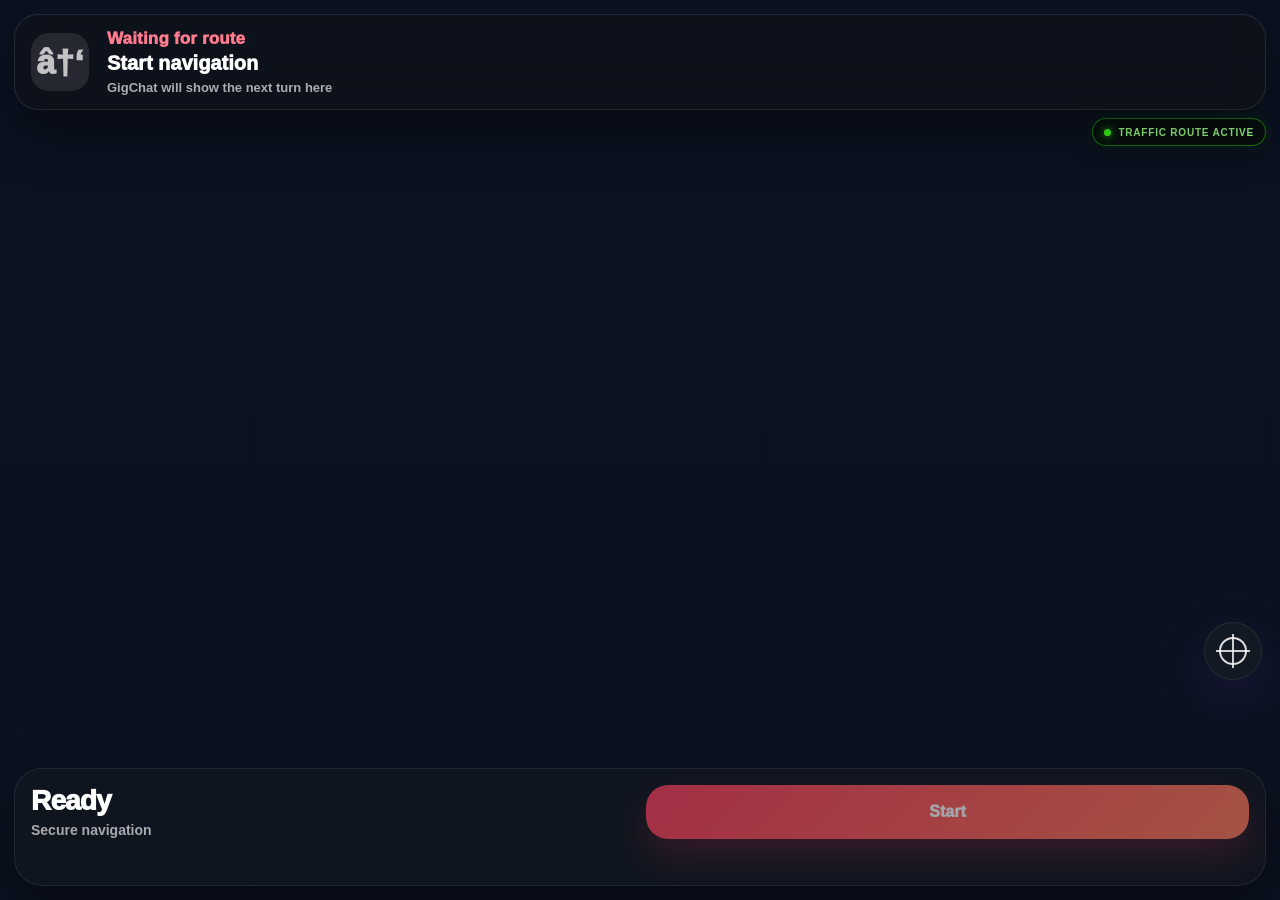
==== commit 0c9b363c: "Capture provider battery and device metadata" ====
--- a/provider/job-3d-mapbox/index.html
+++ b/provider/job-3d-mapbox/index.html
@@ -797,7 +797,7 @@
 
 
     <section id="gpsBanner" class="gps-banner waiting" aria-live="polite">
-      <div id="gpsIcon" class="gps-icon">↑</div>
+      <div id="gpsIcon" class="gps-icon">â†‘</div>
       <div class="gps-copy">
         <div id="gpsDistance" class="gps-distance">Waiting for route</div>
         <div id="gpsInstruction" class="gps-instruction">Start navigation</div>
@@ -890,7 +890,7 @@
       if (healthTitleEl) {
         healthTitleEl.textContent = providerText(
           "Navigation health",
-          "Estado de navegaciÃ³n"
+          "Estado de navegaci\u00f3n"
         );
       }
 
@@ -903,9 +903,9 @@
             "Tiempo estimado",
             "Ajuste al mapa",
             "Seguimiento",
-            "PÃ¡gina",
-            "ReanudaciÃ³n",
-            "RecuperaciÃ³n",
+            "P\u00e1gina",
+            "Reanudaci\u00f3n",
+            "Recuperaci\u00f3n",
             "Reinicios",
           ]
         : [
@@ -928,7 +928,7 @@
       if (trafficRouteIndicatorEl) {
         trafficRouteIndicatorEl.textContent = providerText(
           "Traffic route active",
-          "Ruta con trÃ¡fico activa"
+          "Ruta con tr\u00e1fico activa"
         );
       }
 
@@ -938,7 +938,7 @@
       if (topNavigationLabel) {
         topNavigationLabel.textContent = providerText(
           "Navigation",
-          "NavegaciÃ³n"
+          "Navegaci\u00f3n"
         );
       }
 
@@ -966,14 +966,14 @@
       if (gpsInstructionEl) {
         gpsInstructionEl.textContent = providerText(
           "Start navigation",
-          "Iniciar navegaciÃ³n"
+          "Iniciar navegaci\u00f3n"
         );
       }
 
       if (gpsSubEl) {
         gpsSubEl.textContent = providerText(
           "GigChat will show the next turn here",
-          "GigChat mostrarÃ¡ aquÃ­ el prÃ³ximo giro"
+          "GigChat mostrar\u00e1 aqu\u00ed el pr\u00f3ximo giro"
         );
       }
 
@@ -987,7 +987,7 @@
       if (distanceMainEl) {
         distanceMainEl.textContent = providerText(
           "Secure navigation",
-          "NavegaciÃ³n segura"
+          "Navegaci\u00f3n segura"
         );
       }
 
@@ -1260,7 +1260,7 @@
 
         healthMapMatchEl.textContent =
           age && navigationMapMatchStatus === "Matched"
-            ? `Matched Â· ${age}`
+            ? `Matched Ã‚Â· ${age}`
             : navigationMapMatchStatus;
       }
 
@@ -1346,12 +1346,24 @@
 
     function showError(message) {
       errorEl.style.display = "block";
-      errorEl.textContent = message || "Something went wrong.";
+      errorEl.textContent = message || providerText("Something went wrong.", "Algo sali\u00f3 mal.");
     }
 
     function formatDistance(meters) {
       const n = Number(meters);
       if (!Number.isFinite(n) || n <= 0) return "--";
+
+      if (providerLanguage === "es") {
+        if (n < 1000) return Math.round(n) + " m";
+
+        const kilometers = n / 1000;
+
+        if (kilometers < 10) {
+          return kilometers.toFixed(1) + " km";
+        }
+
+        return Math.round(kilometers) + " km";
+      }
 
       const miles = n / 1609.344;
       if (miles < 0.1) return Math.round(n) + " m";
@@ -1363,16 +1375,16 @@
     function maneuverIcon(maneuver) {
       const value = String(maneuver || "").toUpperCase();
 
-      if (value.includes("LEFT")) return "↰";
-      if (value.includes("RIGHT")) return "↱";
-      if (value.includes("ROUNDABOUT")) return "↻";
-      if (value.includes("RAMP")) return "↱";
-      if (value.includes("MERGE")) return "⇢";
-      if (value.includes("DEPART")) return "↑";
-      if (value.includes("ARRIVE")) return "✓";
-      if (value.includes("UTURN")) return "↶";
-
-      return "↑";
+      if (value.includes("LEFT")) return "â†°";
+      if (value.includes("RIGHT")) return "â†±";
+      if (value.includes("ROUNDABOUT")) return "â†»";
+      if (value.includes("RAMP")) return "â†±";
+      if (value.includes("MERGE")) return "â‡¢";
+      if (value.includes("DEPART")) return "â†‘";
+      if (value.includes("ARRIVE")) return "âœ“";
+      if (value.includes("UTURN")) return "â†¶";
+
+      return "â†‘";
     }
 
     function cleanGpsInstruction(value) {
@@ -1391,7 +1403,7 @@
 
       if (lower.startsWith("head ")) {
         const onIndex = lower.indexOf(" on ");
-        return onIndex > 0 ? value.slice(0, onIndex).trim() : "Continue";
+        return onIndex > 0 ? value.slice(0, onIndex).trim() : providerText("Continue", "Continuar");
       }
 
       if (lower.startsWith("turn left")) return "Turn left";
@@ -1403,10 +1415,10 @@
       if (lower.startsWith("merge")) return "Merge";
       if (lower.startsWith("take the exit")) return "Take exit";
       if (lower.startsWith("at the roundabout")) return "Roundabout";
-      if (lower.startsWith("continue")) return "Continue";
+      if (lower.startsWith("continue")) return providerText("Continue", "Continuar");
       if (lower.startsWith("arrive")) return "Arrive";
 
-      return "Continue";
+      return providerText("Continue", "Continuar");
     }
 
     function extractStreetFromInstruction(clean) {
@@ -1501,10 +1513,10 @@
 
       if (!instruction) {
         gpsBannerEl.classList.add("waiting");
-        gpsIconEl.textContent = "↑";
-        gpsDistanceEl.textContent = "Waiting for route";
-        gpsInstructionEl.textContent = "Start navigation";
-        gpsSubEl.textContent = "GigChat will show the next turn here";
+        gpsIconEl.textContent = "â†‘";
+        gpsDistanceEl.textContent = providerText("Waiting for route", "Esperando ruta");
+        gpsInstructionEl.textContent = providerText("Start navigation", "Iniciar navegaci\u00f3n");
+        gpsSubEl.textContent = providerText("GigChat will show the next turn here", "GigChat mostrar\u00e1 aqu\u00ed el pr\u00f3ximo giro");
         return;
       }
 
@@ -1512,7 +1524,7 @@
 
       gpsBannerEl.classList.remove("waiting");
       gpsIconEl.textContent = maneuverIcon(maneuver);
-      gpsDistanceEl.textContent = formatStepDistance(distanceMeters) || "Next";
+      gpsDistanceEl.textContent = formatStepDistance(distanceMeters) || providerText("Next", "Siguiente");
       gpsInstructionEl.textContent = parts.main;
       gpsSubEl.textContent = parts.sub;
     }
@@ -1690,13 +1702,13 @@
       if (!navigationVisibilityTracking) return;
 
       if (document.visibilityState === "hidden") {
-        setStatus("Navigation paused. Reopen map for live ETA.");
+        setStatus(providerText("Navigation paused. Reopen map for live ETA.", "Navegaci\u00f3n en pausa. Abre nuevamente el mapa para recuperar el tiempo estimado en vivo."));
         sendNavigationVisibilityAction("navigation_hidden", true);
         return;
       }
 
       if (document.visibilityState === "visible") {
-        setStatus("Navigation resumed.");
+        setStatus(providerText("Navigation resumed.", "Navegaci\u00f3n reanudada."));
         sendNavigationVisibilityAction("navigation_resumed", false);
 
         if (typeof restoreScreenWakeLockIfNeeded === "function") {
@@ -1762,12 +1774,12 @@
       if (Number.isFinite(minutes)) {
         etaChipEl.textContent = minutes + " min";
         etaMainEl.textContent = minutes + " min";
-        turnMainEl.textContent = "Live navigation active";
-        turnSubEl.textContent = "Route updated through GigChat";
+        turnMainEl.textContent = providerText("Live navigation active", "Navegaci\u00f3n en vivo activa");
+        turnSubEl.textContent = providerText("Route updated through GigChat", "Ruta actualizada por GigChat");
       }
 
       if (Number.isFinite(distance)) {
-        distanceMainEl.textContent = formatDistance(distance) + " remaining";
+        distanceMainEl.textContent = formatDistance(distance) + providerText(" remaining", " restantes");
       }
 
       updateGpsBanner(data);
@@ -2171,9 +2183,9 @@
 
         if (/token|401|403|forbidden|unauthorized/i.test(message)) {
           localStorage.removeItem("GIGCHAT_MAPBOX_PUBLIC_TOKEN");
-          setStatus("Mapbox token rejected. Reopen with reset_mapbox_token=1.");
-          turnMainEl.textContent = "Mapbox token issue";
-          turnSubEl.textContent = "Refresh and paste a valid public token";
+          setStatus(providerText("Mapbox token rejected. Reopen with reset_mapbox_token=1.", "El token de Mapbox fue rechazado. Abre nuevamente con reset_mapbox_token=1."));
+          turnMainEl.textContent = providerText("Mapbox token issue", "Problema con el token de Mapbox");
+          turnSubEl.textContent = providerText("Refresh and paste a valid public token", "Actualiza y pega un token p\u00fablico v\u00e1lido");
         }
       });
 
@@ -2875,11 +2887,11 @@
       }
 
       if (instructionEl) {
-        instructionEl.textContent = street || "Continue";
+        instructionEl.textContent = street || providerText("Continue", "Continuar");
       }
 
       if (subEl) {
-        subEl.textContent = isTurnNow ? "Turn now" : action || "Continue";
+        subEl.textContent = isTurnNow ? providerText("Turn now", "Gira ahora") : action || providerText("Continue", "Continuar");
       }
     }
 
@@ -3449,10 +3461,46 @@
 
 
 
+    function updateProviderSpeedChipLanguage() {
+      const speedLabelEl =
+        document.getElementById("providerSpeedLabel");
+      const valueEl =
+        document.getElementById("providerSpeedValue");
+      const accuracyEl =
+        document.getElementById("providerSpeedAccuracy");
+
+      if (speedLabelEl) {
+        speedLabelEl.textContent =
+          providerText("Speed", "Velocidad");
+      }
+
+      if (
+        valueEl &&
+        String(valueEl.textContent || "").trim().startsWith("--")
+      ) {
+        valueEl.textContent =
+          providerText("-- mph", "-- km/h");
+      }
+
+      if (
+        accuracyEl &&
+        (
+          String(accuracyEl.textContent || "").startsWith("GPS") ||
+          String(accuracyEl.textContent || "").startsWith("Precisi")
+        )
+      ) {
+        accuracyEl.textContent =
+          providerText("GPS --", "Precisi\u00f3n --");
+      }
+    }
+
     function ensureProviderSpeedChip() {
       let chip = document.getElementById("providerSpeedChip");
 
-      if (chip) return chip;
+      if (chip) {
+        updateProviderSpeedChipLanguage();
+        return chip;
+      }
 
       chip = document.createElement("div");
       chip.id = "providerSpeedChip";
@@ -3467,12 +3515,19 @@
       chip.style.backdropFilter = "blur(14px)";
       chip.style.boxShadow = "0 10px 30px rgba(0, 0, 0, 0.35)";
       chip.style.color = "#ffffff";
-      chip.style.fontFamily = "Inter, system-ui, -apple-system, BlinkMacSystemFont, sans-serif";
+      chip.style.fontFamily =
+        "Inter, system-ui, -apple-system, BlinkMacSystemFont, sans-serif";
       chip.style.textAlign = "right";
       chip.style.pointerEvents = "none";
-      chip.innerHTML = '<div style="font-size:11px;opacity:.65;letter-spacing:.04em;text-transform:uppercase;">Speed</div><div id="providerSpeedValue" style="font-size:22px;font-weight:800;line-height:1.05;">-- mph</div><div id="providerSpeedAccuracy" style="font-size:11px;opacity:.62;margin-top:3px;">GPS --</div>';
+
+      chip.innerHTML =
+        '<div id="providerSpeedLabel" style="font-size:11px;opacity:.65;letter-spacing:.04em;text-transform:uppercase;"></div>' +
+        '<div id="providerSpeedValue" style="font-size:22px;font-weight:800;line-height:1.05;"></div>' +
+        '<div id="providerSpeedAccuracy" style="font-size:11px;opacity:.62;margin-top:3px;"></div>';
 
       document.body.appendChild(chip);
+      updateProviderSpeedChipLanguage();
+
       return chip;
     }
 
@@ -3493,11 +3548,11 @@
       const accuracyEl = document.getElementById("providerSpeedAccuracy");
 
       if (valueEl && !String(valueEl.textContent || "").trim()) {
-        valueEl.textContent = "-- mph";
+        valueEl.textContent = providerText("-- mph", "-- km/h");
       }
 
       if (accuracyEl && !String(accuracyEl.textContent || "").trim()) {
-        accuracyEl.textContent = "GPS --";
+        accuracyEl.textContent = providerText("GPS --", "Precisi\u00f3n --");
       }
     }
 
@@ -3553,20 +3608,39 @@
       lastSpeedDebugAt = now;
 
       if (speedMph === null || !Number.isFinite(speedMph)) {
-        if (valueEl) valueEl.textContent = "-- mph";
+        if (valueEl) {
+          valueEl.textContent =
+            providerText("-- mph", "-- km/h");
+        }
       } else {
         const safeSpeed = Math.max(0, Math.min(120, speedMph));
-        smoothedSpeedMph = smoothedSpeedMph * 0.65 + safeSpeed * 0.35;
-
-        if (valueEl) valueEl.textContent = `${Math.round(smoothedSpeedMph)} mph`;
+        smoothedSpeedMph =
+          smoothedSpeedMph * 0.65 + safeSpeed * 0.35;
+
+        if (valueEl) {
+          const displaySpeed =
+            providerLanguage === "es"
+              ? Math.round(smoothedSpeedMph * 1.609344)
+              : Math.round(smoothedSpeedMph);
+
+          const unit =
+            providerLanguage === "es" ? "km/h" : "mph";
+
+          valueEl.textContent = `${displaySpeed} ${unit}`;
+        }
       }
 
       if (accuracyEl) {
         accuracyEl.textContent = Number.isFinite(accuracy)
-          ? `GPS ±${Math.round(accuracy)} m`
-          : "GPS --";
-      }
-
+          ? providerText(
+              `GPS \u00b1${Math.round(accuracy)} m`,
+              `Precisi\u00f3n \u00b1${Math.round(accuracy)} m`
+            )
+          : providerText(
+              "GPS --",
+              "Precisi\u00f3n --"
+            );
+      }
       if (chip) {
         chip.style.display = "block";
       }
@@ -3916,7 +3990,7 @@
 
         if (useCurrentLocationAsSimulatorStart) {
           try {
-            setStatus("Simulator getting your current location...");
+            setStatus(providerText("Simulator getting your current location...", "El simulador est\u00e1 obteniendo tu ubicaci\u00f3n actual..."));
             const currentPosition = await getProviderPosition();
             const currentCoords =
               currentPosition && currentPosition.coords ? currentPosition.coords : {};
@@ -3944,17 +4018,17 @@
                   : 0,
               };
 
-              setStatus("Simulator using your current location as start.");
+              setStatus(providerText("Simulator using your current location as start.", "El simulador est\u00e1 usando tu ubicaci\u00f3n actual como inicio."));
             }
           } catch (err) {
             console.warn("SIMULATOR CURRENT LOCATION FAILED:", err);
-            setStatus("Simulator could not use current location; using test start.");
+            setStatus(providerText("Simulator could not use current location; using test start.", "El simulador no pudo usar tu ubicaci\u00f3n actual; usar\u00e1 un inicio de prueba."));
           }
         }
       }
 
       if (!fakeStart) {
-        setStatus("Simulator failed: missing map coordinates.");
+        setStatus(providerText("Simulator failed: missing map coordinates.", "El simulador fall\u00f3: faltan las coordenadas del mapa."));
         return;
       }
 
@@ -3963,10 +4037,10 @@
       if (screenEl) screenEl.classList.add("live");
 
       navBtn.disabled = true;
-      navBtn.textContent = "Simulator on";
-      turnMainEl.textContent = "Simulator mode active";
-      turnSubEl.textContent = "Loading real route through live pipeline";
-      setStatus("Simulator loading real route...");
+      navBtn.textContent = providerText("Simulator on", "Simulador activo");
+      turnMainEl.textContent = providerText("Simulator mode active", "Modo simulador activo");
+      turnSubEl.textContent = providerText("Loading real route through live pipeline", "Cargando la ruta real mediante el sistema en vivo");
+      setStatus(providerText("Simulator loading real route...", "El simulador est\u00e1 cargando la ruta real..."));
 
       try {
         const eta = await sendProviderLocationPing(
@@ -3985,7 +4059,7 @@
           !Array.isArray(fullRouteLinePoints) ||
           fullRouteLinePoints.length < 2
         ) {
-          setStatus("Simulator failed: backend did not return a route.");
+          setStatus(providerText("Simulator failed: backend did not return a route.", "El simulador fall\u00f3: el backend no devolvi\u00f3 una ruta."));
           return;
         }
 
@@ -3993,7 +4067,7 @@
         let metrics = buildProviderSimulatorRouteMetrics(simulatorRoutePoints);
 
         if (!Number.isFinite(metrics.totalMeters) || metrics.totalMeters < 10) {
-          setStatus("Simulator failed: route is too short.");
+          setStatus(providerText("Simulator failed: route is too short.", "El simulador fall\u00f3: la ruta es demasiado corta."));
           return;
         }
 
@@ -4011,8 +4085,8 @@
         let traveledMeters = 0;
         let lastRerouteCheckAt = 0;
 
-        setStatus("Simulator following route by distance. No GPS permission needed.");
-        turnSubEl.textContent = "Distance-based fake GPS through live pipeline";
+        setStatus(providerText("Simulator following route by distance. No GPS permission needed.", "El simulador est\u00e1 siguiendo la ruta por distancia. No necesita permiso de GPS."));
+        turnSubEl.textContent = providerText("Distance-based fake GPS through live pipeline", "GPS simulado por distancia mediante el sistema en vivo");
 
         const checkMapboxReroute = async () => {
           // Mapbox Reroute Watchdog v58
@@ -4124,7 +4198,7 @@
 
             clearInterval(window.__gigchatProviderRouteSimulatorTimer);
             window.__gigchatProviderRouteSimulatorTimer = null;
-            setStatus("Simulator complete. Refresh to run again.");
+            setStatus(providerText("Simulator complete. Refresh to run again.", "Simulaci\u00f3n completada. Actualiza la p\u00e1gina para repetirla."));
           }
         };
 
@@ -4133,7 +4207,7 @@
       } catch (err) {
         console.warn("PROVIDER ROUTE SIMULATOR FAILED:", err);
         const message = err && err.message ? err.message : String(err || "Unknown error");
-        setStatus("Simulator failed: " + message.slice(0, 120));
+        setStatus(providerText("Simulator failed: ", "El simulador fall\u00f3: ") + message.slice(0, 120));
       }
     }
 
@@ -4322,26 +4396,350 @@
       }
     }
 
+
+    const PROVIDER_WEB_APP_VERSION =
+      "job-3d-mapbox-device-metadata-v1";
+
+    // Battery and permission metadata are refreshed for every telemetry ping.
+
+    function detectProviderBrowserName() {
+      const userAgent =
+        String(navigator.userAgent || "").toLowerCase();
+
+      if (
+        userAgent.includes("edg/")
+      ) {
+        return "Edge";
+      }
+
+      if (
+        userAgent.includes("crios") ||
+        userAgent.includes("chrome")
+      ) {
+        return "Chrome";
+      }
+
+      if (
+        userAgent.includes("fxios") ||
+        userAgent.includes("firefox")
+      ) {
+        return "Firefox";
+      }
+
+      if (
+        userAgent.includes("safari")
+      ) {
+        return "Safari";
+      }
+
+      return "Unknown";
+    }
+
+    function detectProviderDevicePlatform() {
+      const userAgent =
+        String(navigator.userAgent || "").toLowerCase();
+
+      if (
+        userAgent.includes("iphone") ||
+        userAgent.includes("ipad") ||
+        userAgent.includes("ipod")
+      ) {
+        return "iOS";
+      }
+
+      if (
+        userAgent.includes("android")
+      ) {
+        return "Android";
+      }
+
+      if (
+        userAgent.includes("windows")
+      ) {
+        return "Windows";
+      }
+
+      if (
+        userAgent.includes("macintosh") ||
+        userAgent.includes("mac os")
+      ) {
+        return "macOS";
+      }
+
+      if (
+        userAgent.includes("linux")
+      ) {
+        return "Linux";
+      }
+
+      return String(
+        navigator.platform || "Unknown"
+      );
+    }
+
+    function detectProviderDeviceModel() {
+      const userAgent =
+        String(navigator.userAgent || "");
+
+      const androidModelMatch =
+        userAgent.match(
+          /Android[^;]*;\s*([^;)]+?)(?:\s+Build\/|;|\))/i
+        );
+
+      if (
+        androidModelMatch &&
+        androidModelMatch[1]
+      ) {
+        return androidModelMatch[1].trim();
+      }
+
+      if (
+        /iPhone/i.test(userAgent)
+      ) {
+        return "iPhone";
+      }
+
+      if (
+        /iPad/i.test(userAgent)
+      ) {
+        return "iPad";
+      }
+
+      return String(
+        navigator.platform || ""
+      ).trim() || null;
+    }
+
+    async function readProviderBatteryMetadata() {
+      if (
+        typeof navigator.getBattery !== "function"
+      ) {
+        return {
+          batteryPercent: null,
+          batteryCharging: null,
+        };
+      }
+
+      try {
+        const battery =
+          await navigator.getBattery();
+
+        const level =
+          Number(battery.level);
+
+        return {
+          batteryPercent:
+            Number.isFinite(level)
+              ? Math.round(level * 1000) / 10
+              : null,
+
+          batteryCharging:
+            typeof battery.charging === "boolean"
+              ? battery.charging
+              : null,
+        };
+      } catch (err) {
+        console.warn(
+          "PROVIDER BATTERY METADATA FAILED:",
+          err
+        );
+
+        return {
+          batteryPercent: null,
+          batteryCharging: null,
+        };
+      }
+    }
+
+    async function readProviderLocationPermissionState() {
+      if (
+        !navigator.permissions ||
+        typeof navigator.permissions.query !== "function"
+      ) {
+        return null;
+      }
+
+      try {
+        const permission =
+          await navigator.permissions.query({
+            name: "geolocation",
+          });
+
+        return String(
+          permission.state || ""
+        ).trim() || null;
+      } catch (err) {
+        console.warn(
+          "PROVIDER LOCATION PERMISSION METADATA FAILED:",
+          err
+        );
+
+        return null;
+      }
+    }
+
+    async function buildProviderDeviceMetadata() {
+      const batteryMetadata =
+        await readProviderBatteryMetadata();
+
+      const permissionState =
+        await readProviderLocationPermissionState();
+
+      return {
+        devicePlatform:
+          detectProviderDevicePlatform(),
+
+        deviceModel:
+          detectProviderDeviceModel(),
+
+        browserName:
+          detectProviderBrowserName(),
+
+        appVersion:
+          PROVIDER_WEB_APP_VERSION,
+
+        batteryPercent:
+          batteryMetadata.batteryPercent,
+
+        batteryCharging:
+          batteryMetadata.batteryCharging,
+
+        permissionState,
+
+        isMockLocation:
+          null,
+      };
+    }
+
+    function getProviderDeviceMetadata() {
+      return buildProviderDeviceMetadata()
+        .catch((err) => {
+          console.warn(
+            "PROVIDER DEVICE METADATA FAILED:",
+            err
+          );
+
+          return {
+            devicePlatform: null,
+            deviceModel: null,
+            browserName: null,
+            appVersion:
+              PROVIDER_WEB_APP_VERSION,
+            batteryPercent: null,
+            batteryCharging: null,
+            permissionState: null,
+            isMockLocation: null,
+          };
+        });
+    }
+
     async function sendProviderLocationPing(position) {
-      const coords = position && position.coords ? position.coords : {};
-
-      const res = await fetch(API_BASE + "?task=provider_location_ping", {
-        method: "POST",
-        headers: {
-          "Content-Type": "application/json",
-        },
-        body: JSON.stringify({
-          token: currentToken,
-          latitude: coords.latitude,
-          longitude: coords.longitude,
-          accuracy: coords.accuracy,
-        }),
-      });
+      const coords =
+        position && position.coords
+          ? position.coords
+          : {};
+
+      const deviceMetadata =
+        await getProviderDeviceMetadata();
+
+      const capturedAt =
+        Number.isFinite(Number(position && position.timestamp))
+          ? new Date(
+              Number(position.timestamp)
+            ).toISOString()
+          : new Date().toISOString();
+
+      const res = await fetch(
+        API_BASE + "?task=provider_location_ping",
+        {
+          method: "POST",
+          headers: {
+            "Content-Type": "application/json",
+          },
+          body: JSON.stringify({
+            token: currentToken,
+
+            latitude:
+              coords.latitude,
+
+            longitude:
+              coords.longitude,
+
+            accuracy:
+              Number.isFinite(Number(coords.accuracy))
+                ? Number(coords.accuracy)
+                : null,
+
+            altitude:
+              Number.isFinite(Number(coords.altitude))
+                ? Number(coords.altitude)
+                : null,
+
+            altitude_accuracy:
+              Number.isFinite(
+                Number(coords.altitudeAccuracy)
+              )
+                ? Number(coords.altitudeAccuracy)
+                : null,
+
+            speed:
+              Number.isFinite(Number(coords.speed)) &&
+              Number(coords.speed) >= 0
+                ? Number(coords.speed)
+                : null,
+
+            heading:
+              Number.isFinite(Number(coords.heading)) &&
+              Number(coords.heading) >= 0
+                ? Number(coords.heading)
+                : null,
+
+            captured_at:
+              capturedAt,
+
+            location_source:
+              "browser_geolocation",
+
+            is_background:
+              document.visibilityState !== "visible",
+
+            device_platform:
+              deviceMetadata.devicePlatform,
+
+            device_model:
+              deviceMetadata.deviceModel,
+
+            browser_name:
+              deviceMetadata.browserName,
+
+            app_version:
+              deviceMetadata.appVersion,
+
+            battery_percent:
+              deviceMetadata.batteryPercent,
+
+            battery_charging:
+              deviceMetadata.batteryCharging,
+
+            permission_state:
+              deviceMetadata.permissionState,
+
+            is_mock_location:
+              deviceMetadata.isMockLocation,
+
+            browser_user_agent:
+              String(navigator.userAgent || ""),
+          }),
+        }
+      );
 
       const data = await res.json();
 
       if (!res.ok || !data.ok) {
-        throw new Error(data.error || "Could not send live ETA.");
+        throw new Error(
+          data.error ||
+          "Could not send live ETA."
+        );
       }
 
       markNavigationEtaHealth();
@@ -4388,7 +4786,7 @@
       if (!shouldPing) return;
 
       lastPingAt = now;
-      setStatus("Updating live ETA...");
+      setStatus(providerText("Updating live ETA...", "Actualizando tiempo estimado en vivo..."));
 
       // ETA and rerouting start from the road-matched position.
       const eta = await sendProviderLocationPing(
@@ -4416,12 +4814,12 @@
         eta.customer_notified
       ) {
         setStatus(
-          "Route loaded. Customer notified."
+          providerText("Route loaded. Customer notified.", "Ruta cargada. Cliente notificado.")
         );
       } else if (routeLoaded) {
-        setStatus("Route loaded.");
+        setStatus(providerText("Route loaded.", "Ruta cargada."));
       } else {
-        setStatus("Waiting for 3D route.");
+        setStatus(providerText("Waiting for 3D route.", "Esperando ruta 3D."));
       }
     }
 
@@ -4443,16 +4841,16 @@
             await handlePosition(nextPosition, false);
           } catch (err) {
             console.warn("3D LIVE ETA UPDATE FAILED:", err);
-            setStatus("Live ETA paused. Checking again...");
+            setStatus(providerText("Live ETA paused. Checking again...", "Tiempo estimado en pausa. Verificando nuevamente..."));
           }
         },
         (err) => {
           console.warn("LOCATION WATCH FAILED:", err);
 
           if (err && Number(err.code) === 1) {
-            setStatus("Location permission is needed for live ETA.");
+            setStatus(providerText("Location permission is needed for live ETA.", "Se necesita permiso de ubicaci\u00f3n para el tiempo estimado en vivo."));
           } else {
-            setStatus("GPS delayed. Reconnecting...");
+            setStatus(providerText("GPS delayed. Reconnecting...", "GPS demorado. Reconectando..."));
           }
 
           updateNavigationHealthMonitor();
@@ -4496,7 +4894,7 @@
       updateNavigationHealthMonitor();
 
       try {
-        setStatus("Reconnecting live navigation...");
+        setStatus(providerText("Reconnecting live navigation...", "Reconectando navegaci\u00f3n en vivo..."));
         await requestWakeLock();
 
         startProviderLocationWatch(reason);
@@ -4506,12 +4904,12 @@
         markNavigationGpsHealth();
         await handlePosition(position, false);
 
-        setStatus("Live navigation restored.");
+        setStatus(providerText("Live navigation restored.", "Navegaci\u00f3n en vivo restablecida."));
 
         return true;
       } catch (err) {
         console.warn("NAVIGATION AUTO RECOVERY FAILED:", err);
-        setStatus("GPS delayed. Retrying automatically...");
+        setStatus(providerText("GPS delayed. Retrying automatically...", "GPS demorado. Reintentando autom\u00e1ticamente..."));
         return false;
       } finally {
         navigationRecoveryInFlight = false;
@@ -4540,8 +4938,8 @@
 
     async function startLiveNavigation() {
       navBtn.disabled = true;
-      navBtn.textContent = "Starting...";
-      setStatus("Requesting location permission...");
+      navBtn.textContent = providerText("Starting...", "Iniciando...");
+      setStatus(providerText("Requesting location permission...", "Solicitando permiso de ubicaci\u00f3n..."));
 
       try {
         followProvider = true;
@@ -4551,22 +4949,22 @@
         const position = await getProviderPosition();
         await handlePosition(position, true);
 
-        turnMainEl.textContent = "Live navigation active";
-        turnSubEl.textContent = "Keep this page open for live route";
-        navBtn.textContent = "Navigation on";
+        turnMainEl.textContent = providerText("Live navigation active", "Navegaci\u00f3n en vivo activa");
+        turnSubEl.textContent = providerText("Keep this page open for live route", "Mant\u00e9n esta p\u00e1gina abierta para la ruta en vivo");
+        navBtn.textContent = providerText("Navigation on", "Navegaci\u00f3n activa");
         navBtn.disabled = true;
 
         navigationVisibilityTracking = true;
         await sendNavigationVisibilityAction("navigation_visible", false);
-        setStatus("Live ETA protected. Keep GigChat open.");
+        setStatus(providerText("Live ETA protected. Keep GigChat open.", "Tiempo estimado protegido. Mant\u00e9n GigChat abierto."));
 
         startProviderLocationWatch("navigation-start");
       } catch (err) {
         console.warn("3D LIVE NAVIGATION START FAILED:", err);
         navBtn.disabled = false;
-        navBtn.textContent = "Start";
+        navBtn.textContent = providerText("Start", "Comenzar");
         const message = err && err.message ? err.message : String(err || "Unknown error");
-        setStatus("Navigation failed: " + message.slice(0, 140));
+        setStatus(providerText("Navigation failed: ", "La navegaci\u00f3n fall\u00f3: ") + message.slice(0, 140));
       }
     }
 
@@ -4611,6 +5009,7 @@
           : "en";
 
       applyProviderMapLanguage();
+      updateProviderSpeedChipLanguage();
 
       exactLat = Number(job.service_latitude);
       exactLng = Number(job.service_longitude);
@@ -4628,10 +5027,10 @@
       recenterBtn.addEventListener("click", recenter);
 
       if (isProviderSimulatorEnabled()) {
-        setStatus("Simulator mode loading...");
+        setStatus(providerText("Simulator mode loading...", "Cargando modo simulador..."));
         setTimeout(startProviderRouteSimulator, 900);
       } else {
-        setStatus("Tap Start when you are on the way.");
+        setStatus(providerText("Tap Start when you are on the way.", "Toca Comenzar cuando est\u00e9s en camino."));
       }
     }
 
@@ -4683,7 +5082,7 @@
     });
 
     window.addEventListener("offline", () => {
-      setStatus("Internet connection lost. Navigation will reconnect.");
+      setStatus(providerText("Internet connection lost. Navigation will reconnect.", "Se perdi\u00f3 la conexi\u00f3n a internet. La navegaci\u00f3n se reconectar\u00e1."));
       updateNavigationHealthMonitor();
     });
 
@@ -4703,7 +5102,7 @@
     updateNavigationHealthMonitor();
 
     load().catch((err) => {
-      showError(err.message || "Something went wrong.");
+      showError(err.message || providerText("Something went wrong.", "Algo sali\u00f3 mal."));
     });
   </script>
 </body>
